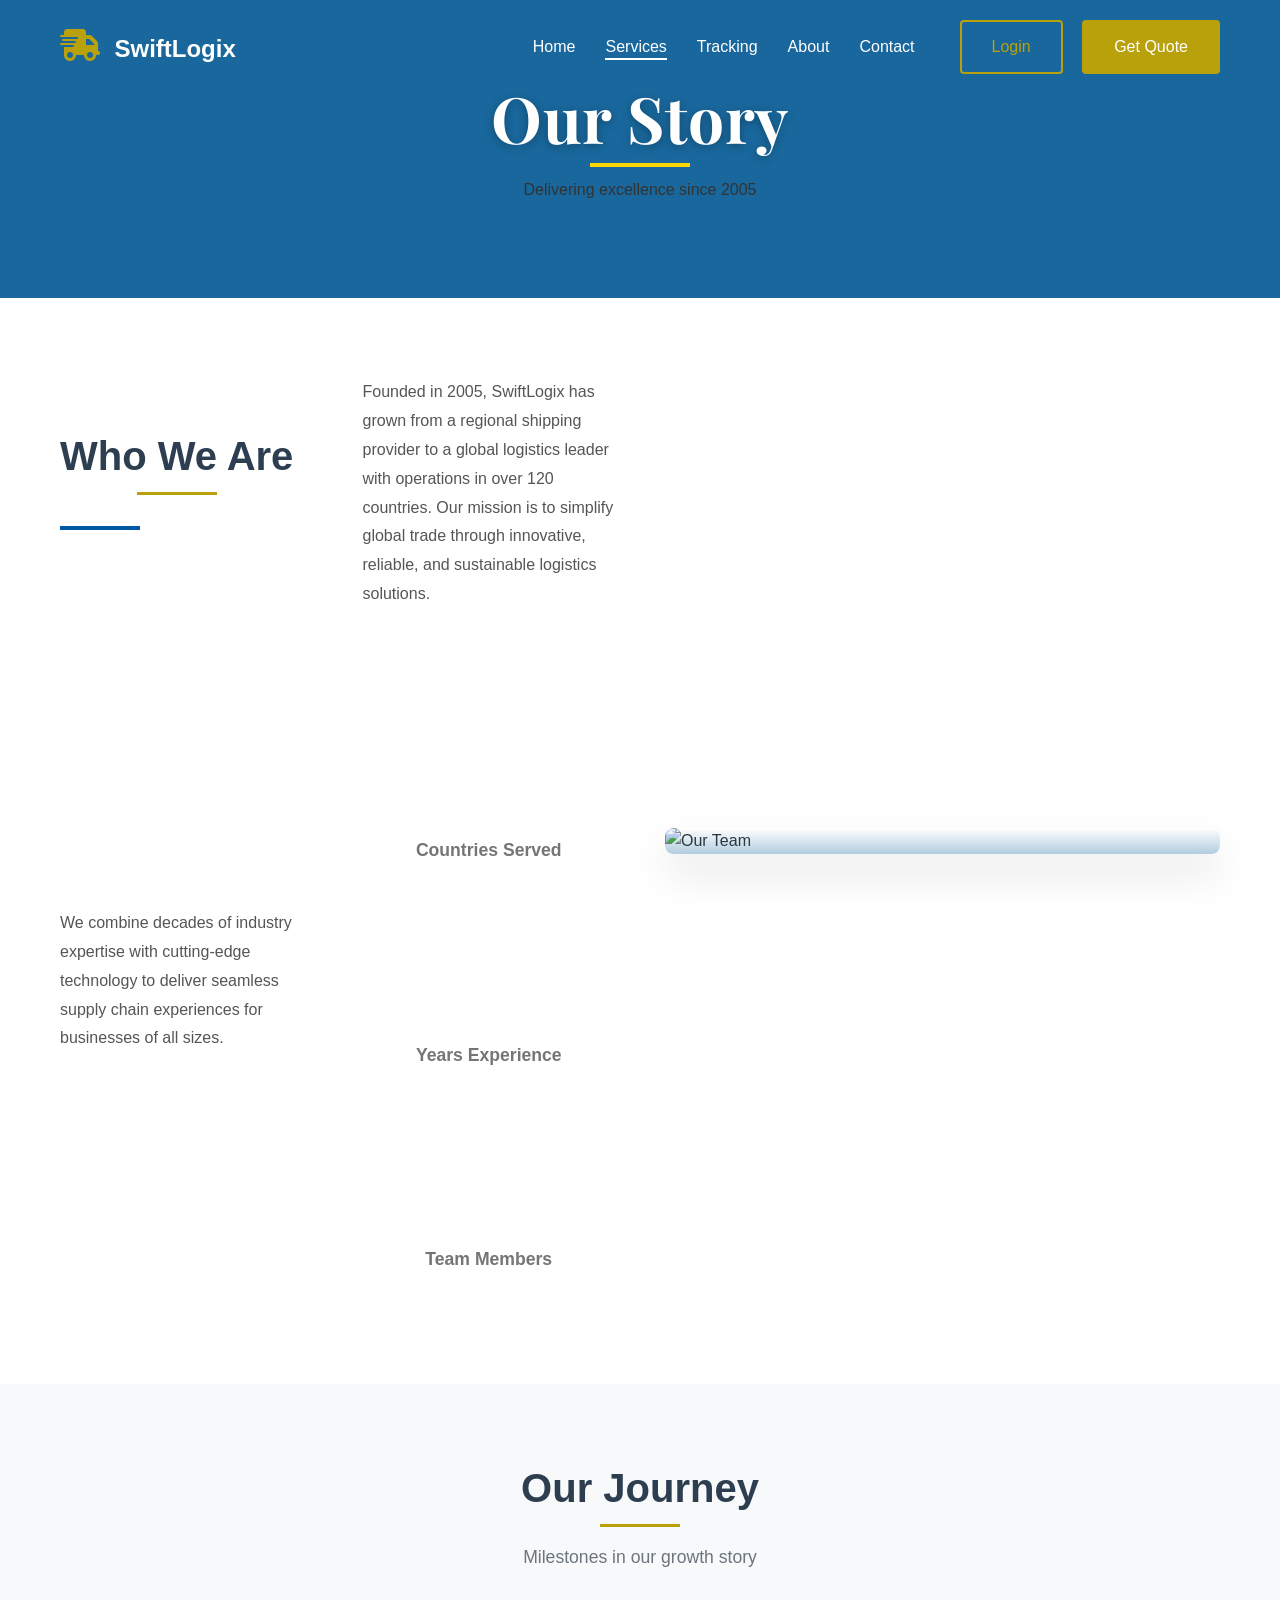
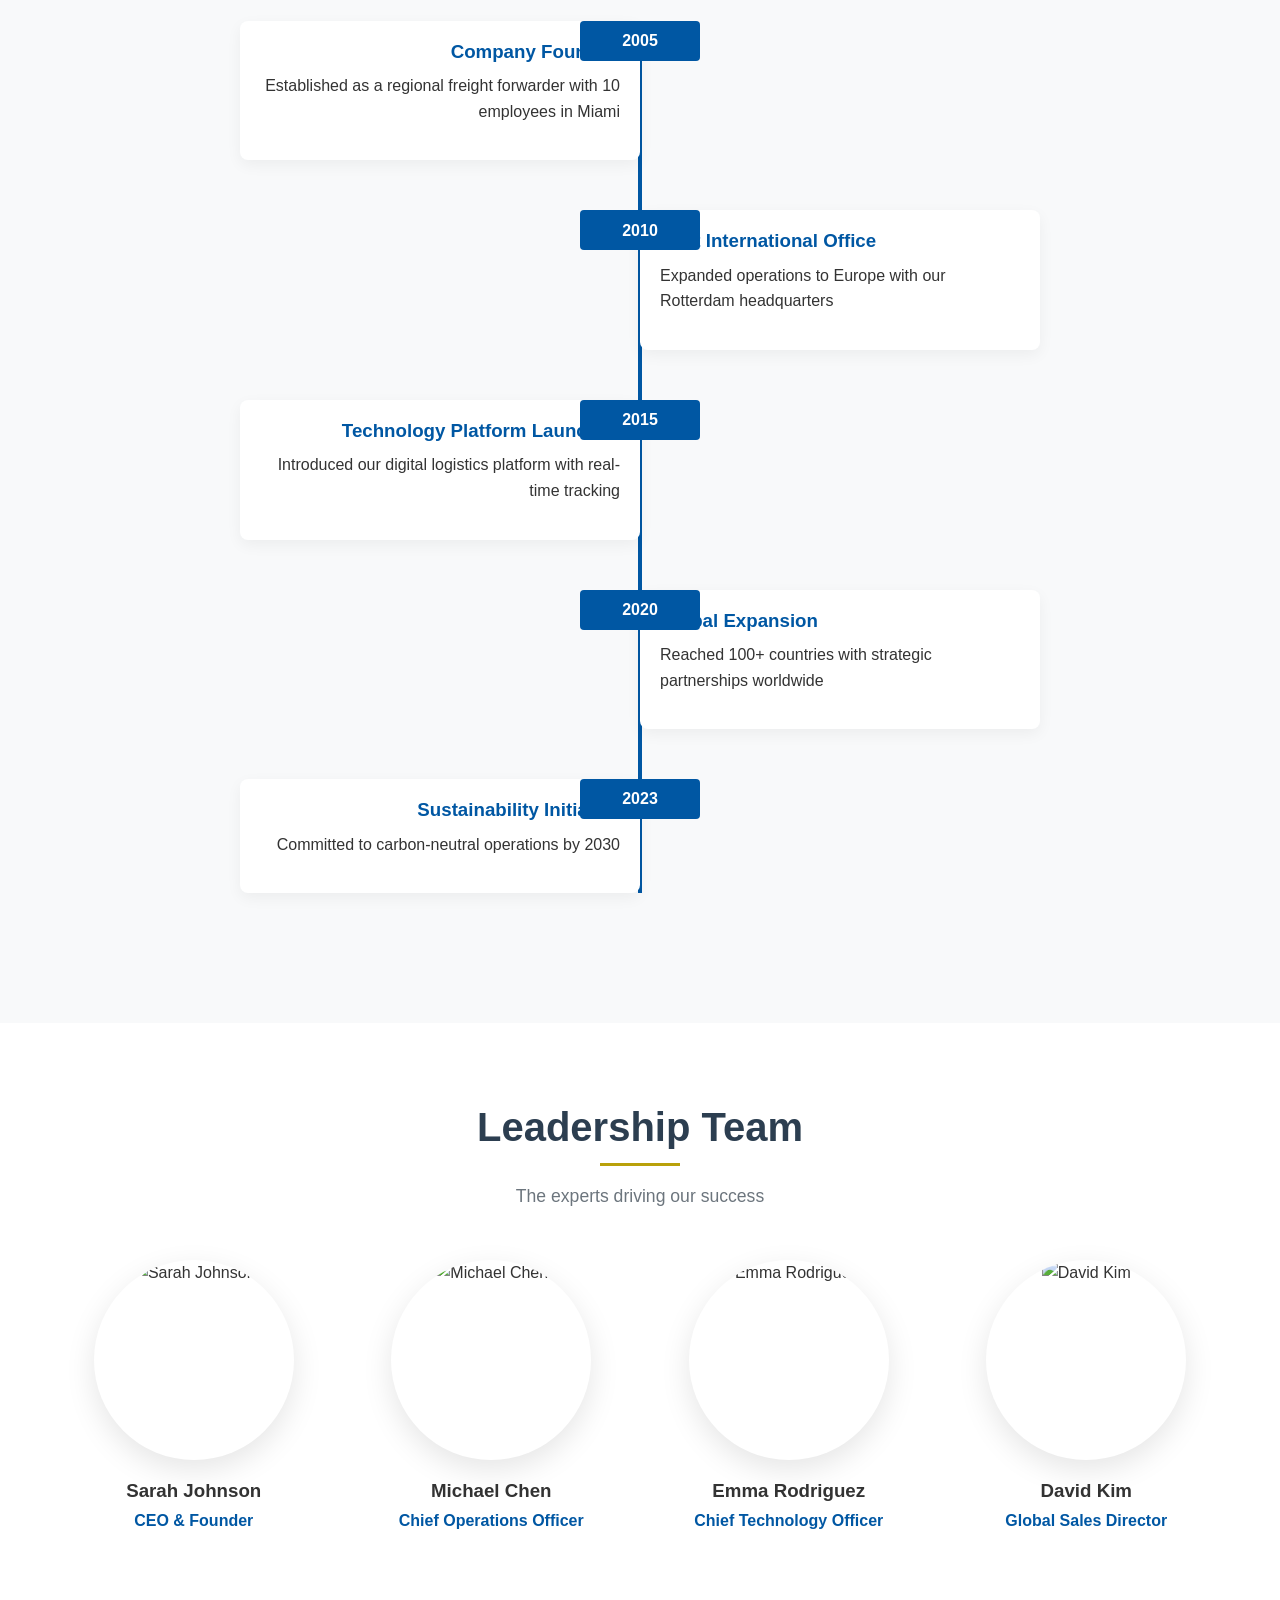
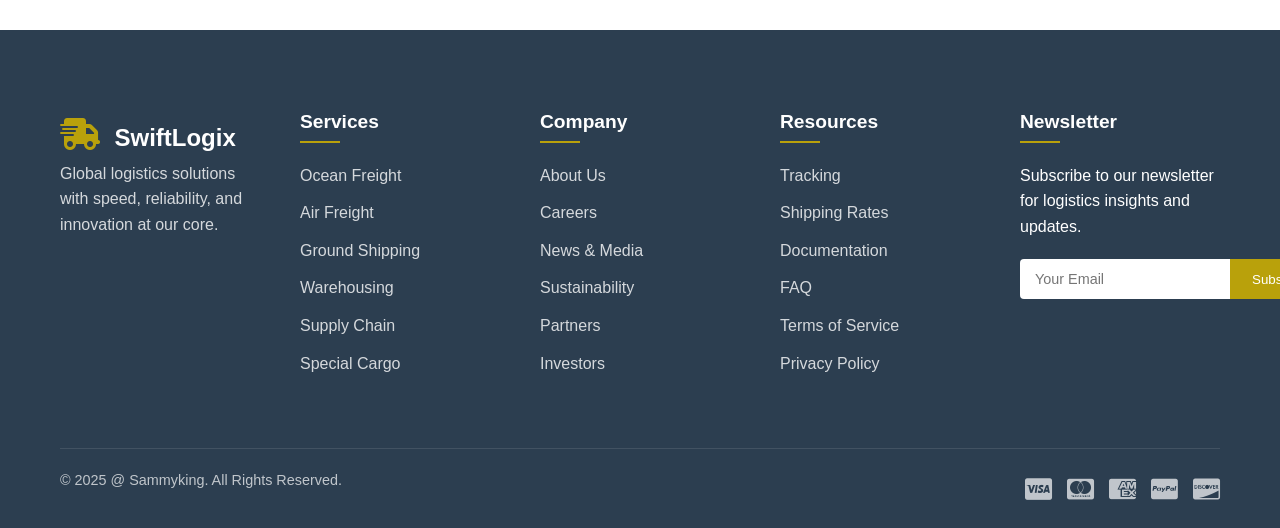
==== about.html @ 85fa5128 "first commit" ====
<!DOCTYPE html>
<html lang="en">
<head>
     <meta charset="UTF-8">
    <meta name="viewport" content="width=device-width, initial-scale=1.0">
    <title>Our Services | SwiftLogix</title>
    <link rel="preconnect" href="https://fonts.googleapis.com">
<link rel="preconnect" href="https://fonts.gstatic.com" crossorigin>
<link href="https://fonts.googleapis.com/css2?family=Montserrat:wght@800&family=Playfair+Display:wght@700&family=Open+Sans:wght@400;600&display=swap" rel="stylesheet">
    <link rel="stylesheet" href="https://cdnjs.cloudflare.com/ajax/libs/font-awesome/6.4.0/css/all.min.css">
    <link rel="stylesheet" href="about.css">
    <link rel="stylesheet" href="styles.css">
    <link href="https://fonts.googleapis.com/css2?family=Montserrat:wght@600;700;800&family=Open+Sans:wght@400;600&display=swap" rel="stylesheet">

    <!-- Same head as services page -->
    <title>About Us | Global Shipping</title>
</head>
<body>
    <!-- Same header as services page -->
     <header class="header">
        <div class="container">
            <div class="logo">
                <a href="index.html">
                    <span class="logo-icon"><i class="fas fa-shipping-fast"></i></span>
                    <span class="logo-text">SwiftLogix</span>
                </a>
            </div>
            <nav class="nav">
                <ul class="nav-list">
                    <li><a href="index.html">Home</a></li>
                    <li><a href="services.html" class="active">Services</a></li>
                    <li><a href="tracking.html">Tracking</a></li>
                    <li><a href="about.html">About</a></li>
                    <li><a href="contact.html">Contact</a></li>
                </ul>
                <div class="nav-buttons">
                    <a href="#" class="btn btn-outline">Login</a>
                    <a href="#" class="btn btn-primary">Get Quote</a>
                </div>
            </nav>
            <div class="mobile-menu-btn">
                <i class="fas fa-bars"></i>
            </div>
        </div>
    </header>


    <!-- About Hero -->
    <section class="page-hero about-hero">
        <div class="container">
            <div class="hero-content">
                <h1>Our Story</h1>
                <p>Delivering excellence since 2005</p>
            </div>
        </div>
    </section>

    <!-- About Content -->
    <section class="about-section">
        <div class="container">
            <div class="about-grid">
                <div class="about-content">
                    <div class="section-header">
                        <h2>Who We Are</h2>
                        <div class="divider"></div>
                    </div>
                    <p>Founded in 2005, SwiftLogix has grown from a regional shipping provider to a global logistics leader with operations in over 120 countries. Our mission is to simplify global trade through innovative, reliable, and sustainable logistics solutions.</p>
                    <p>We combine decades of industry expertise with cutting-edge technology to deliver seamless supply chain experiences for businesses of all sizes.</p>
                    
                    <div class="stats-grid">
                        <div class="stat-item">
                            <div class="stat-number" data-count="120">0</div>
                            <div class="stat-label">Countries Served</div>
                        </div>
                        <div class="stat-item">
                            <div class="stat-number" data-count="15">0</div>
                            <div class="stat-label">Years Experience</div>
                        </div>
                        <div class="stat-item">
                            <div class="stat-number" data-count="500">0</div>
                            <div class="stat-label">Team Members</div>
                        </div>
                    </div>
                </div>
                
                <div class="about-image">
                    <div class="image-container">
                        <img src="https://images.unsplash.com/photo-1521791136064-7986c2920216?ixlib=rb-4.0.3&ixid=M3wxMjA3fDB8MHxwaG90by1wYWdlfHx8fGVufDB8fHx8fA%3D%3D&auto=format&fit=crop&w=2069&q=80" alt="Our Team">
                        <div class="image-overlay"></div>
                    </div>
                </div>
            </div>
        </div>
    </section>

    <!-- Timeline Section -->
    <section class="timeline-section">
        <div class="container">
            <div class="section-header">
                <h2>Our Journey</h2>
                <p>Milestones in our growth story</p>
            </div>
            
            <div class="timeline">
                <div class="timeline-item">
                    <div class="timeline-date">2005</div>
                    <div class="timeline-content">
                        <h3>Company Founded</h3>
                        <p>Established as a regional freight forwarder with 10 employees in Miami</p>
                    </div>
                </div>
                
                <div class="timeline-item">
                    <div class="timeline-date">2010</div>
                    <div class="timeline-content">
                        <h3>First International Office</h3>
                        <p>Expanded operations to Europe with our Rotterdam headquarters</p>
                    </div>
                </div>
                
                <div class="timeline-item">
                    <div class="timeline-date">2015</div>
                    <div class="timeline-content">
                        <h3>Technology Platform Launched</h3>
                        <p>Introduced our digital logistics platform with real-time tracking</p>
                    </div>
                </div>
                
                <div class="timeline-item">
                    <div class="timeline-date">2020</div>
                    <div class="timeline-content">
                        <h3>Global Expansion</h3>
                        <p>Reached 100+ countries with strategic partnerships worldwide</p>
                    </div>
                </div>
                
                <div class="timeline-item">
                    <div class="timeline-date">2023</div>
                    <div class="timeline-content">
                        <h3>Sustainability Initiative</h3>
                        <p>Committed to carbon-neutral operations by 2030</p>
                    </div>
                </div>
            </div>
        </div>
    </section>

    <!-- Team Section -->
    <section class="team-section">
        <div class="container">
            <div class="section-header">
                <h2>Leadership Team</h2>
                <p>The experts driving our success</p>
            </div>
            
            <div class="team-grid">
                <div class="team-member">
                    <div class="member-image">
                        <img src="https://randomuser.me/api/portraits/women/65.jpg" alt="Sarah Johnson">
                        <div class="social-links">
                            <a href="#"><i class="fab fa-linkedin"></i></a>
                            <a href="#"><i class="fab fa-twitter"></i></a>
                        </div>
                    </div>
                    <h3>Sarah Johnson</h3>
                    <p class="position">CEO & Founder</p>
                </div>
                
                <div class="team-member">
                    <div class="member-image">
                        <img src="https://randomuser.me/api/portraits/men/42.jpg" alt="Michael Chen">
                        <div class="social-links">
                            <a href="#"><i class="fab fa-linkedin"></i></a>
                            <a href="#"><i class="fab fa-twitter"></i></a>
                        </div>
                    </div>
                    <h3>Michael Chen</h3>
                    <p class="position">Chief Operations Officer</p>
                </div>
                
                <div class="team-member">
                    <div class="member-image">
                        <img src="https://randomuser.me/api/portraits/women/33.jpg" alt="Emma Rodriguez">
                        <div class="social-links">
                            <a href="#"><i class="fab fa-linkedin"></i></a>
                            <a href="#"><i class="fab fa-twitter"></i></a>
                        </div>
                    </div>
                    <h3>Emma Rodriguez</h3>
                    <p class="position">Chief Technology Officer</p>
                </div>
                
                <div class="team-member">
                    <div class="member-image">
                        <img src="https://randomuser.me/api/portraits/men/75.jpg" alt="David Kim">
                        <div class="social-links">
                            <a href="#"><i class="fab fa-linkedin"></i></a>
                            <a href="#"><i class="fab fa-twitter"></i></a>
                        </div>
                    </div>
                    <h3>David Kim</h3>
                    <p class="position">Global Sales Director</p>
                </div>
            </div>
        </div>
    </section>

    <!-- Same footer as services page -->
    <footer class="footer">
        <div class="container">
            <div class="footer-content">
                <div class="footer-col">
                    <div class="footer-logo">
                        <a href="index.html">
                            <span class="logo-icon"><i class="fas fa-shipping-fast"></i></span>
                            <span class="logo-text">SwiftLogix</span>
                        </a>
                    </div>
                    <p class="footer-about">Global logistics solutions with speed, reliability, and innovation at our core.</p>
                    <!--<div class="footer-social">
                        <a href="#"><i class="fab fa-facebook-f"></i></a>
                        <a href="#"><i class="fab fa-twitter"></i></a>
                        <a href="#"><i class="fab fa-linkedin-in"></i></a>
                        <a href="#"><i class="fab fa-instagram"></i></a>
                        <a href="#"><i class="fab fa-youtube"></i></a>
                    </div>-->
                </div>
                <div class="footer-col">
                    <h4>Services</h4>
                    <ul class="footer-links">
                        <li><a href="#">Ocean Freight</a></li>
                        <li><a href="#">Air Freight</a></li>
                        <li><a href="#">Ground Shipping</a></li>
                        <li><a href="#">Warehousing</a></li>
                        <li><a href="#">Supply Chain</a></li>
                        <li><a href="#">Special Cargo</a></li>
                    </ul>
                </div>
                <div class="footer-col">
                    <h4>Company</h4>
                    <ul class="footer-links">
                        <li><a href="#">About Us</a></li>
                        <li><a href="#">Careers</a></li>
                        <li><a href="#">News & Media</a></li>
                        <li><a href="#">Sustainability</a></li>
                        <li><a href="#">Partners</a></li>
                        <li><a href="#">Investors</a></li>
                    </ul>
                </div>
                <div class="footer-col">
                    <h4>Resources</h4>
                    <ul class="footer-links">
                        <li><a href="#">Tracking</a></li>
                        <li><a href="#">Shipping Rates</a></li>
                        <li><a href="#">Documentation</a></li>
                        <li><a href="#">FAQ</a></li>
                        <li><a href="#">Terms of Service</a></li>
                        <li><a href="#">Privacy Policy</a></li>
                    </ul>
                </div>
                <div class="footer-col">
                    <h4>Newsletter</h4>
                    <p>Subscribe to our newsletter for logistics insights and updates.</p>
                    <form class="newsletter-form">
                        <input type="email" placeholder="Your Email" required>
                        <button type="submit" class="btn btn-primary">Subscribe</button>
                    </form>
                </div>
            </div>
            <div class="footer-bottom">
                <p>&copy; 2025 @ Sammyking. All Rights Reserved.</p>
                <div class="footer-payments">
                    <i class="fab fa-cc-visa"></i>
                    <i class="fab fa-cc-mastercard"></i>
                    <i class="fab fa-cc-amex"></i>
                    <i class="fab fa-cc-paypal"></i>
                    <i class="fab fa-cc-discover"></i>
                </div>
            </div>
        </div>
    </footer>

    <script src="script.js"></script>
</body>
</html>
---- about.css ----
/* About Page Styles */
.about-hero {
    background: linear-gradient(rgba(0, 87, 146, 0.9), rgba(0, 87, 146, 0.9)), 
                url('https://images.unsplash.com/photo-1521791136064-7986c2920216?ixlib=rb-4.0.3&ixid=M3wxMjA3fDB8MHxwaG90by1wYWdlfHx8fGVufDB8fHx8fA%3D%3D&auto=format&fit=crop&w=2069&q=80');
    background-size: cover;
    background-position: center;
}

.about-section {
    padding: 80px 0;
}

.about-grid {
    display: grid;
    grid-template-columns: 1fr 1fr;
    gap: 50px;
    align-items: center;
}

.about-content .section-header {
    text-align: left;
    margin-bottom: 30px;
}

.divider {
    width: 80px;
    height: 4px;
    background: #0057a3;
    margin: 15px 0;
}

.about-content p {
    margin-bottom: 20px;
    line-height: 1.8;
    color: #555;
}

.stats-grid {
    display: grid;
    grid-template-columns: repeat(3, 1fr);
    gap: 20px;
    margin-top: 40px;
}

.stat-item {
    text-align: center;
    padding: 20px;
    background: #f8f9fa;
    border-radius: 8px;
}

.stat-number {
    font-size: 2.5rem;
    font-weight: 700;
    color: #0057a3;
    margin-bottom: 5px;
}

.stat-label {
    font-size: 0.9rem;
    color: #666;
    font-weight: 600;
}

.about-image {
    position: relative;
}

.image-container {
    border-radius: 8px;
    overflow: hidden;
    box-shadow: 0 20px 40px rgba(0, 0, 0, 0.1);
    position: relative;
}

.image-container img {
    width: 100%;
    height: auto;
    display: block;
    transition: transform 0.5s ease;
}

.image-overlay {
    position: absolute;
    top: 0;
    left: 0;
    width: 100%;
    height: 100%;
    background: linear-gradient(to top, rgba(0, 87, 146, 0.3), transparent);
}

.timeline-section {
    background: #f8f9fa;
    padding: 80px 0;
}

.timeline {
    position: relative;
    max-width: 800px;
    margin: 50px auto 0;
}

.timeline::before {
    content: '';
    position: absolute;
    top: 0;
    left: 50%;
    transform: translateX(-50%);
    width: 4px;
    height: 100%;
    background: #0057a3;
}

.timeline-item {
    position: relative;
    margin-bottom: 50px;
    width: 100%;
}

.timeline-item:nth-child(odd) {
    padding-right: 50%;
    text-align: right;
}

.timeline-item:nth-child(even) {
    padding-left: 50%;
    text-align: left;
}

.timeline-date {
    position: absolute;
    top: 0;
    width: 120px;
    height: 40px;
    background: #0057a3;
    color: white;
    display: flex;
    align-items: center;
    justify-content: center;
    font-weight: 600;
    border-radius: 4px;
}

.timeline-item:nth-child(odd) .timeline-date {
    right: calc(50% - 60px);
}

.timeline-item:nth-child(even) .timeline-date {
    left: calc(50% - 60px);
}

.timeline-content {
    padding: 20px;
    background: white;
    border-radius: 8px;
    box-shadow: 0 5px 15px rgba(0, 0, 0, 0.05);
}

.timeline-content h3 {
    color: #0057a3;
    margin-bottom: 10px;
}

.team-section {
    padding: 80px 0;
}

.team-grid {
    display: grid;
    grid-template-columns: repeat(auto-fit, minmax(250px, 1fr));
    gap: 30px;
    margin-top: 50px;
}

.team-member {
    text-align: center;
}

.member-image {
    position: relative;
    width: 200px;
    height: 200px;
    margin: 0 auto 20px;
    border-radius: 50%;
    overflow: hidden;
    box-shadow: 0 10px 30px rgba(0, 0, 0, 0.1);
}

.member-image img {
    width: 100%;
    height: 100%;
    object-fit: cover;
    transition: transform 0.5s ease;
}

.member-image:hover img {
    transform: scale(1.1);
}

.social-links {
    position: absolute;
    bottom: 0;
    left: 0;
    width: 100%;
    background: rgba(0, 87, 146, 0.8);
    padding: 10px 0;
    display: flex;
    justify-content: center;
    gap: 15px;
    opacity: 0;
    transition: opacity 0.3s ease;
}

.member-image:hover .social-links {
    opacity: 1;
}

.social-links a {
    color: white;
    font-size: 1.2rem;
}

.team-member h3 {
    margin-bottom: 5px;
    color: #333;
}

.position {
    color: #0057a3;
    font-weight: 600;
}

/* Responsive */
@media (max-width: 992px) {
    .about-grid {
        grid-template-columns: 1fr;
    }
    
    .timeline::before {
        left: 30px;
    }
    
    .timeline-item:nth-child(odd),
    .timeline-item:nth-child(even) {
        padding-left: 80px;
        padding-right: 20px;
        text-align: left;
    }
    
    .timeline-item:nth-child(odd) .timeline-date,
    .timeline-item:nth-child(even) .timeline-date {
        left: 0;
        right: auto;
    }
}
---- styles.css ----
/* Base Styles */
:root {
    --primary-color: #b9a10b;
    --primary-dark: #003d82;
    --secondary-color: #ff6b00;
    --dark-color: #2c3e50;
    --light-color: #f8f9fa;
    --gray-color: #6c757d;
    --light-gray: #e9ecef;
    --success-color: #28a745;
    --danger-color: #dc3545;
    --warning-color: #fd7e14;
    --info-color: #17a2b8;
    --white: #ffffff;
    --black: #000000;
    --box-shadow: 0 5px 15px rgba(0, 0, 0, 0.1);
    --transition: all 0.3s ease;
}

* {
    margin: 0;
    padding: 0;
    box-sizing: border-box;
}

html {
    scroll-behavior: smooth;
}

body {
    font-family: 'Poppins', sans-serif;
    line-height: 1.6;
    color: #333;
    background-color: var(--white);
    overflow-x: hidden;
}

h1, h2, h3, h4, h5, h6 {
    font-family: 'Roboto', sans-serif;
    font-weight: 700;
    line-height: 1.2;
    margin-bottom: 1rem;
}

p {
    margin-bottom: 1rem;
}

a {
    text-decoration: none;
    color: inherit;
    transition: var(--transition);
}

ul {
    list-style: none;
}

img {
    max-width: 100%;
    height: auto;
}

.container {
    width: 100%;
    max-width: 1200px;
    margin: 0 auto;
    padding: 0 20px;
}

section {
    padding: 80px 0;
}

.section-header {
    text-align: center;
    margin-bottom: 50px;
}

.section-header h2 {
    font-size: 2.5rem;
    color: var(--dark-color);
    position: relative;
    display: inline-block;
    padding-bottom: 15px;
}

.section-header h2::after {
    content: '';
    position: absolute;
    bottom: 0;
    left: 50%;
    transform: translateX(-50%);
    width: 80px;
    height: 3px;
    background-color: var(--primary-color);
}

.section-header p {
    color: var(--gray-color);
    font-size: 1.1rem;
    max-width: 700px;
    margin: 0 auto;
}

.btn {
    display: inline-block;
    padding: 12px 30px;
    border-radius: 4px;
    font-weight: 500;
    text-align: center;
    cursor: pointer;
    transition: var(--transition);
    border: 2px solid transparent;
}

.btn-primary {
    background-color: var(--primary-color);
    color: var(--white);
}

.btn-primary:hover {
    background-color: var(--primary-dark);
    transform: translateY(-3px);
    box-shadow: var(--box-shadow);
}

.btn-outline {
    background-color: transparent;
    border-color: var(--primary-color);
    color: var(--primary-color);
}

.btn-outline:hover {
    background-color: var(--primary-color);
    color: var(--white);
    transform: translateY(-3px);
    box-shadow: var(--box-shadow);
}

.btn-light {
    background-color: var(--white);
    color: var(--primary-color);
}

.btn-light:hover {
    background-color: var(--light-gray);
    transform: translateY(-3px);
    box-shadow: var(--box-shadow);
}

.btn-outline-light {
    background-color: transparent;
    border-color: var(--white);
    color: var(--white);
}

.btn-outline-light:hover {
    background-color: var(--white);
    color: var(--primary-color);
    transform: translateY(-3px);
    box-shadow: var(--box-shadow);
}






/* Header Styles */
.header {
    position: fixed;
    top: 0;
    left: 0;
    width: 100%;
    z-index: 1000;
    padding: 20px 0;
    transition: var(--transition);
}

.header.scrolled {
    background-color: #2c3e50;
    padding: 15px 0;
    box-shadow: 0 5px 20px rgba(0, 0, 0, 0.1);
}

.header .container {
    display: flex;
    justify-content: space-between;
    align-items: center;
}

.logo {
    display: flex;
    align-items: center;
}

.logo-icon {
    font-size: 2rem;
    color: var(--primary-color);
    margin-right: 10px;
}

.logo-text {
    font-size: 1.5rem;
    font-weight: 700;
    color: var(--white);
}

.nav {
    display: flex;
    align-items: center;
}

.nav-list {
    display: flex;
    margin-right: 30px;
}

.nav-list li {
    margin-left: 30px;
}

.nav-list a {
    color: var(--white);
    font-weight: 500;
    position: relative;
    padding: 5px 0;
}

.nav-list a::after {
    content: '';
    position: absolute;
    bottom: 0;
    left: 0;
    width: 0;
    height: 2px;
    background-color: var(--white);
    transition: var(--transition);
}

.nav-list a:hover::after,
.nav-list a.active::after {
    width: 100%;
}

.nav-buttons .btn {
    margin-left: 15px;
}

.mobile-menu-btn {
    display: none;
    font-size: 1.5rem;
    color: var(--white);
    cursor: pointer;
}







/* Hero Section with Video */
.hero {
    position: relative;
    height: 400px;
    min-height: 600px;
    overflow: hidden;
    color: white;
    display: flex;
    align-items: center;
}

.video-container {
    position: absolute;
    top: 0;
    left: 0;
    width: 100%;
    height: 100%;
    z-index: 1;
}

.video-container video {
    width: 100%;
    height: 100%;
    object-fit: cover;
}

.video-overlay {
    position: absolute;
    top: 0;
    left: 0;
    width: 100%;
    height: 100%;
    background: linear-gradient(135deg, rgba(1, 1, 1, 0.895) 0%, rgba(1, 13, 39, 0.731) 100%);
    z-index: 2;
}

.hero-content {
    position: relative;
    z-index: 3;
    max-width: 700px;
    text-align: center;
    margin: 0 auto;
    padding: 0 20px;
    animation: fadeInUp 1s ease;
}

.hero-content h1 {
    font-family: 'Playfair Display', serif;
    font-size: 4rem;
    font-weight: 700;
    line-height: 1.2;
    margin-bottom: 20px;
    text-shadow: 0 2px 10px rgba(0, 0, 0, 0.3);
    letter-spacing: 0.5px;
    color: #fff;
    position: relative;
    display: inline-block;
}

.hero-content h1::after {
    content: '';
    position: absolute;
    bottom: -10px;
    left: 50%;
    transform: translateX(-50%);
    width: 100px;
    height: 4px;
    background: #FFD700; /* Gold accent line */
    transition: width 0.3s ease;
}

.hero-content .subtitle {
    font-family: 'Montserrat', sans-serif;
    font-size: 1.4rem;
    font-weight: 400;
    letter-spacing: 1px;
    margin-bottom: 30px;
    opacity: 0.9;
    text-transform: uppercase;
    color: rgba(255, 255, 255, 0.9);
}

.hero-buttons {
    display: flex;
    gap: 20px;
    justify-content: center;
    animation: fadeInUp 1s ease 0.6s forwards;
    opacity: 0;
}

.scroll-down {
    position: absolute;
    bottom: 30px;
    left: 50%;
    transform: translateX(-50%);
    z-index: 4;
    color: white;
    font-size: 1.5rem;
    animation: bounce 2s infinite;
    cursor: pointer;
}

/* Animations */
@keyframes fadeInUp {
    from {
        opacity: 0;
        transform: translateY(20px);
    }
    to {
        opacity: 1;
        transform: translateY(0);
    }
}

@keyframes bounce {
    0%, 20%, 50%, 80%, 100% {
        transform: translateY(0) translateX(-50%);
    }
    40% {
        transform: translateY(-10px) translateX(-50%);
    }
    60% {
        transform: translateY(-5px) translateX(-50%);
    }
}

/* Responsive Adjustments */
@media (max-width: 992px) {
    .hero-content h1 {
        font-size: 2.8rem;
    }
    
    .hero-content .subtitle {
        font-size: 1.2rem;
    }
    
    .hero-buttons {
        flex-direction: column;
        align-items: center;
    }
}

@media (max-width: 768px) {
    .hero {
        min-height: 500px;
    }
    
    .hero-content h1 {
        font-size: 2.2rem;
    }
    
    .video-container {
        height: 100vh;
    }
    
    /* Fallback image for mobile if video doesn't load */
    .video-container::before {
        content: '';
        position: absolute;
        top: 0;
        left: 0;
        width: 100%;
        height: 100%;
        background: url('https://images.unsplash.com/photo-1483728642387-6c3bdd6c93e5?ixlib=rb-4.0.3&ixid=M3wxMjA3fDB8MHxwaG90by1wYWdlfHx8fGVufDB8fHx8fA%3D%3D&auto=format&fit=crop&w=2070&q=80') no-repeat center center/cover;
        z-index: 3;
    }
}

@media (max-width: 576px) {
    .hero-content h1 {
        font-size: 1.8rem;
    }
    
    .hero-content .subtitle {
        font-size: 1rem;
    }
    
    .btn {
        padding: 10px 20px;
        font-size: 0.8rem;
    }
    
    /* Disable video on very small devices */
    .video-container video {
        display: none;
    }
}



/* Hide mobile video by default */
.mobile-video {
    display: none;
}

@media (max-width: 768px) {
    .desktop-video {
        display: none;
    }
    .mobile-video {
        display: block;
    }
    
    /* Fallback if video fails */
    .video-container::before {
        content: '';
        position: absolute;
        top: 0;
        left: 0;
        width: 100%;
        height: 100%;
        background: url('fallback-image.jpg') center/cover;
        z-index: 1;
    }
}














/* Hero Section 
.hero {
    position: relative;
    height: 100vh;
    min-height: 700px;
    overflow: hidden;
    margin-top: -80px;
    color: #fff;
}

.hero-slideshow {
    position: relative;
    width: 100%;
    height: 100%;
}

.hero-slide {
    position: absolute;
    top: 0;
    left: 0;
    width: 100%;
    height: 100%;
    background-size: cover;
    background-position: center;
    background-repeat: no-repeat;
    opacity: 0;
    transition: opacity 1.2s cubic-bezier(0.4, 0, 0.2, 1);
    z-index: 1;
}

.hero-slide.active {
    opacity: 1;
    z-index: 2;
}

.slide-overlay {
    position: absolute;
    top: 0;
    left: 0;
    width: 100%;
    height: 100%;
    background: linear-gradient(135deg, rgba(21, 22, 23, 0.85) 0%, rgba(1, 14, 27, 0.6) 100%);
    z-index: 1;
}

.hero-content {
    position: relative;
    z-index: 3;
    height: 100%;
    display: flex;
    flex-direction: column;
    justify-content: center;
    max-width: 800px;
    padding: 120px 0;
    animation: fadeInUp 1s ease;
}

.hero-subtitle {
    display: inline-block;
    font-size: 1.1rem;
    font-weight: 500;
    color: rgba(255, 255, 255, 0.9);
    margin-bottom: 15px;
    padding: 8px 15px;
    background-color: rgba(255, 255, 255, 0.15);
    border-radius: 30px;
    backdrop-filter: blur(5px);
    animation: fadeIn 0.8s ease 0.3s forwards;
    opacity: 0;
}

.hero-content h1 {
    font-size: 3.5rem;
    font-weight: 700;
    line-height: 1.2;
    margin-bottom: 20px;
    text-shadow: 0 2px 10px rgba(0, 0, 0, 0.2);
    animation: fadeInUp 0.8s ease 0.5s forwards;
    opacity: 0;
}

.hero-content h1 .highlight {
    color: #ffcc00;
    position: relative;
}

.hero-content h1 .highlight::after {
    content: '';
    position: absolute;
    bottom: 5px;
    left: 0;
    width: 100%;
    height: 8px;
    background-color: rgba(255, 204, 0, 0.3);
    z-index: -1;
}

.hero-text {
    font-size: 1.2rem;
    line-height: 1.6;
    margin-bottom: 30px;
    max-width: 600px;
    opacity: 0.9;
    animation: fadeInUp 0.8s ease 0.7s forwards;
    opacity: 0;
}

.hero-buttons {
    display: flex;
    gap: 15px;
    margin-bottom: 40px;
    animation: fadeIn 0.8s ease 0.9s forwards;
    opacity: 0;
}

.hero-buttons .btn {
    display: inline-flex;
    align-items: center;
    gap: 8px;
    padding: 15px 30px;
    border-radius: 50px;
    font-weight: 500;
    transition: all 0.3s ease;
}

.hero-buttons .btn i {
    font-size: 0.9rem;
    transition: transform 0.3s ease;
}

.hero-buttons .btn:hover i {
    transform: translateX(3px);
}

.hero-features {
    display: flex;
    flex-wrap: wrap;
    gap: 15px;
    animation: fadeIn 0.8s ease 1.1s forwards;
    opacity: 0;
}

.feature-item {
    display: flex;
    align-items: center;
    gap: 8px;
    font-size: 0.95rem;
    padding: 8px 15px;
    background-color: rgba(255, 255, 255, 0.1);
    border-radius: 30px;
    backdrop-filter: blur(5px);
}

.feature-item i {
    color: #ffcc00;
    font-size: 0.9rem;
}

.hero-slide-controls {
    position: absolute;
    bottom: 60px;
    left: 0;
    width: 100%;
    z-index: 10;
    display: flex;
    justify-content: center;
    align-items: center;
    gap: 20px;
}

.slide-prev, .slide-next {
    background-color: rgba(255, 255, 255, 0.15);
    color: #fff;
    border: none;
    width: 50px;
    height: 50px;
    border-radius: 50%;
    display: flex;
    justify-content: center;
    align-items: center;
    cursor: pointer;
    transition: all 0.3s ease;
    backdrop-filter: blur(5px);
}

.slide-prev:hover, .slide-next:hover {
    background-color: var(--primary-color);
    transform: scale(1.1);
}

.slide-dots {
    display: flex;
    gap: 10px;
}

.slide-dot {
    width: 12px;
    height: 12px;
    border-radius: 50%;
    background-color: rgba(255, 255, 255, 0.3);
    cursor: pointer;
    transition: all 0.3s ease;
}

.slide-dot.active {
    background-color: #fff;
    transform: scale(1.3);
}

.scroll-down {
    position: absolute;
    bottom: 20px;
    left: 50%;
    transform: translateX(-50%);
    z-index: 10;
    display: flex;
    flex-direction: column;
    align-items: center;
    color: rgba(255, 255, 255, 0.8);
    font-size: 0.9rem;
    cursor: pointer;
    animation: bounce 2s infinite;
}

.scroll-down i {
    margin-top: 5px;
    font-size: 1.2rem;
}

@keyframes bounce {
    0%, 20%, 50%, 80%, 100% {
        transform: translateY(0) translateX(-50%);
    }
    40% {
        transform: translateY(-10px) translateX(-50%);
    }
    60% {
        transform: translateY(-5px) translateX(-50%);
    }
}

/* Responsive Adjustments 
@media (max-width: 992px) {
    .hero-content h1 {
        font-size: 2.8rem;
    }
    
    .hero-text {
        font-size: 1.1rem;
    }
    
    .hero-buttons {
        flex-direction: column;
    }
    
    .hero-buttons .btn {
        justify-content: center;
    }
}

@media (max-width: 768px) {
    .hero {
        min-height: 600px;
    }
    
    .hero-content {
        padding: 100px 0;
    }
    
    .hero-content h1 {
        font-size: 2.2rem;
    }
    
    .hero-subtitle {
        font-size: 1rem;
    }
    
    .hero-features {
        flex-direction: column;
    }
}

@media (max-width: 576px) {
    .hero-content h1 {
        font-size: 1.8rem;
    }
    
    .hero-text {
        font-size: 1rem;
    }
    
    .hero-slide-controls {
        bottom: 30px;
    }
}*/














/* Font Import */
@import url('https://fonts.googleapis.com/css2?family=Roboto:wght@400;700&display=swap');
@import url('https://cdnjs.cloudflare.com/ajax/libs/font-awesome/6.0.0-beta3/css/all.min.css');

/* ===== GENERAL ===== */
.about-sec-unique {
  display: flex;
  align-items: stretch;
  justify-content: space-between;
  font-family: 'Roboto', sans-serif;
  background-color: #f4f1ea;
  padding: 50px 10%;
  gap: 10px;
  overflow: hidden;
}

.about-sec-content {
  flex: 1;
  animation: fadeInLeft 1s ease;
}

.about-sec-card {
  background: #fff9df;
  border-radius: 2px;
  padding: 40px;
  box-shadow: 0 8px 24px rgba(0, 0, 0, 0.08);
  transition: transform 0.3s ease;
  height: 100%;
}

.about-sec-card:hover {
  transform: translateY(-5px);
}

.about-sec-card h2 {
  font-size: 28px;
  color: #2e2e2e;
  margin-bottom: 20px;
}

.about-sec-card h2 i {
  margin-right: 10px;
  color: #ffb703;
}

.about-sec-card p {
  font-size: 16px;
  color: #555;
  margin-bottom: 20px;
  line-height: 1.6;
}

.about-sec-btn {
  display: inline-block;
  background-color: #ffb703;
  color: #fff;
  text-decoration: none;
  padding: 12px 24px;
  border-radius: 30px;
  font-weight: bold;
  transition: background-color 0.3s ease, transform 0.3s ease;
}

.about-sec-btn i {
  margin-left: 10px;
}

.about-sec-btn:hover {
  background-color: #fb8500;
  transform: translateX(5px);
}

/* ===== RIGHT: SUBCARDS ONLY ===== */
.about-sec-subcards {
  flex: 1;
  display: flex;
  flex-direction: column;
  gap: 10px;
  animation: fadeInRight 1s ease;
}

.about-subcard {
  position: relative;
  border-radius: 2px;
  flex: 1; /* Make both subcards fill evenly */
  overflow: hidden;
  background-size: cover;
  background-position: center;
  cursor: pointer;
  transition: transform 0.4s ease, box-shadow 0.4s ease;
  display: flex;
  align-items: flex-end; /* Content at bottom */
}

.about-subcard .overlay {
  position: absolute;
  top: 0;
  left: 0;
  width: 100%;
  height: 100%;
  background: rgba(0,0,0,0.5);
  transition: background 0.4s ease;
}

.about-subcard .subcard-content {
  position: relative;
  z-index: 2;
  color: #fff;
  padding: 20px;
}

.about-subcard h3 {
  font-size: 20px;
  margin-bottom: 5px;
}

.about-subcard p {
  font-size: 14px;
  line-height: 1.4;
}

.about-subcard:hover {
  transform: translateY(-5px) scale(1.02);
}

.about-subcard:hover .overlay {
  background: rgba(0,0,0,0.3);
}

/* Specific backgrounds */
.about-subcard.plane {
  background-image: url('images/about3.jpg');
}

.about-subcard.truck {
  background-image: url('images/about4.jpg');
}

/* Animations */
@keyframes fadeInLeft {
  from { opacity: 0; transform: translateX(-50px); }
  to { opacity: 1; transform: translateX(0); }
}

@keyframes fadeInRight {
  from { opacity: 0; transform: translateX(50px); }
  to { opacity: 1; transform: translateX(0); }
}

/* ===== RESPONSIVE ===== */
@media (max-width: 768px) {
  .about-sec-unique {
    flex-direction: column;
  }

  .about-sec-subcards {
    order: -1;
  }

  .about-subcard {
    height: 200px; /* Fixed height for mobile */
  }
}






















/* Tracking Section */
.tracking-section {
    background-color: var(--light-color);
    padding: 60px 0;
    
}

.tracking-form {
    max-width: 800px;
    margin: 0 auto 40px;
}

.tracking-form .form-group {
    display: flex;
    background-color: var(--white);
    border-radius: 4px;
    overflow: hidden;
    box-shadow: 0 5px 15px rgba(0, 0, 0, 0.1);
}

.tracking-form input {
    flex: 1;
    padding: 15px 20px;
    border: none;
    font-size: 1rem;
    outline: none;
}

.tracking-form button {
    border-radius: 0;
    border: none;
    padding: 15px 30px;
}

.tracking-results {
    background-color: var(--white);
    border-radius: 4px;
    padding: 30px;
    box-shadow: 0 5px 15px rgba(0, 0, 0, 0.1);
    max-width: 800px;
    margin: 0 auto;
}

.tracking-placeholder {
    text-align: center;
    color: var(--gray-color);
}

.tracking-placeholder i {
    font-size: 3rem;
    margin-bottom: 20px;
    color: var(--primary-color);
}

.tracking-details {
    display: none;
}

.tracking-status {
    display: flex;
    justify-content: space-between;
    align-items: center;
    margin-bottom: 30px;
    padding-bottom: 20px;
    border-bottom: 1px solid var(--light-gray);
}

.tracking-id {
    font-weight: 500;
    color: var(--dark-color);
}

.status-badge {
    padding: 8px 15px;
    border-radius: 20px;
    font-weight: 500;
    font-size: 0.9rem;
}

.status-badge.pending {
    background-color: #fff3cd;
    color: #856404;
}

.status-badge.in-transit {
    background-color: #cce5ff;
    color: #004085;
}

.status-badge.delivered {
    background-color: #d4edda;
    color: #155724;
}

.tracking-progress {
    position: relative;
    padding: 30px 0;
    margin-bottom: 30px;
}

.progress-steps {
    display: flex;
    justify-content: space-between;
    position: relative;
}

.progress-steps::before {
    content: '';
    position: absolute;
    top: 50%;
    left: 0;
    right: 0;
    height: 4px;
    background-color: var(--light-gray);
    transform: translateY(-50%);
    z-index: 1;
}

.progress-bar {
    position: absolute;
    top: 50%;
    left: 0;
    height: 4px;
    background-color: var(--primary-color);
    transform: translateY(-50%);
    z-index: 2;
    transition: width 0.5s ease;
}

.progress-step {
    position: relative;
    z-index: 3;
    text-align: center;
    width: 100px;
}

.step-icon {
    width: 40px;
    height: 40px;
    border-radius: 50%;
    background-color: var(--white);
    border: 4px solid var(--light-gray);
    display: flex;
    justify-content: center;
    align-items: center;
    margin: 0 auto 10px;
    color: var(--gray-color);
    transition: var(--transition);
}

.step-icon.active {
    border-color: var(--primary-color);
    color: var(--primary-color);
    background-color: var(--white);
}

.step-icon.completed {
    background-color: var(--primary-color);
    border-color: var(--primary-color);
    color: var(--white);
}

.step-label {
    font-size: 0.9rem;
    color: var(--gray-color);
}

.step-label.active {
    color: var(--dark-color);
    font-weight: 500;
}

.step-date {
    font-size: 0.8rem;
    color: var(--gray-color);
    margin-top: 5px;
}

.tracking-history {
    border-top: 1px solid var(--light-gray);
    padding-top: 20px;
}

.history-item {
    display: flex;
    margin-bottom: 20px;
    padding-bottom: 20px;
    border-bottom: 1px dashed var(--light-gray);
}

.history-item:last-child {
    margin-bottom: 0;
    padding-bottom: 0;
    border-bottom: none;
}

.history-icon {
    width: 40px;
    height: 40px;
    border-radius: 50%;
    background-color: var(--light-gray);
    display: flex;
    justify-content: center;
    align-items: center;
    margin-right: 15px;
    color: var(--gray-color);
    flex-shrink: 0;
}

.history-content {
    flex: 1;
}

.history-title {
    font-weight: 500;
    margin-bottom: 5px;
}

.history-date {
    font-size: 0.9rem;
    color: var(--gray-color);
    margin-bottom: 5px;
}

.history-location {
    font-size: 0.9rem;
    color: var(--gray-color);
}




















/* Services Section */
.services-section {
    padding: 100px 0;
    background-color: #f9fafc;
}

.services-grid {
    display: grid;
    grid-template-columns: repeat(auto-fit, minmax(350px, 1fr));
    gap: 30px;
    margin-top: 50px;
}

.service-card {
    background: white;
    border-radius: 2px;
    overflow: hidden;
    box-shadow: 0 5px 30px rgba(0, 0, 0, 0.08);
    transition: all 0.4s cubic-bezier(0.175, 0.885, 0.32, 1.275);
    display: flex;
    flex-direction: column;
}

.service-card:hover {
    transform: translateY(-10px);
    box-shadow: 0 15px 40px rgba(0, 0, 0, 0.12);
}

.card-image {
    height: 200px;
    background-size: cover;
    background-position: center;
    position: relative;
    display: flex;
    align-items: center;
    justify-content: center;
}

.card-image::before {
    content: '';
    position: absolute;
    top: 0;
    left: 0;
    width: 100%;
    height: 100%;
    background: linear-gradient(to bottom, rgba(0, 87, 146, 0.2), rgba(0, 87, 146, 0.7));
}

.service-icon {
    width: 80px;
    height: 80px;
    background: white;
    border-radius: 50%;
    display: flex;
    align-items: center;
    justify-content: center;
    font-size: 1.8rem;
    color: #0057a3;
    z-index: 2;
    box-shadow: 0 5px 20px rgba(0, 0, 0, 0.15);
    transition: all 0.3s ease;
}

.service-card:hover .service-icon {
    background: #0057a3;
    color: white;
    transform: scale(1.1) rotate(10deg);
}

.card-content {
    padding: 25px;
    flex: 1;
    display: flex;
    flex-direction: column;
}

.card-content h3 {
    font-size: 1.4rem;
    margin-bottom: 15px;
    color: #0057a3;
}

.card-content p {
    color: #666;
    margin-bottom: 20px;
    line-height: 1.6;
}

.service-features {
    display: flex;
    flex-wrap: wrap;
    gap: 10px;
    margin-bottom: 20px;
}

.service-features span {
    display: inline-flex;
    align-items: center;
    background: #f0f7ff;
    padding: 6px 12px;
    border-radius: 20px;
    font-size: 0.85rem;
    color: #0057a3;
}

.service-features i {
    margin-right: 5px;
    font-size: 0.8rem;
}

.service-link {
    margin-top: auto;
    display: inline-flex;
    align-items: center;
    color: #0057a3;
    font-weight: 600;
    transition: all 0.3s ease;
}

.service-link i {
    margin-left: 8px;
    transition: transform 0.3s ease;
}

.service-link:hover {
    color: #003d82;
}

.service-link:hover i {
    transform: translateX(5px);
}

/* Animations */
.service-card {
    opacity: 0;
    transform: translateY(30px);
    animation: fadeInUp 0.8s ease forwards;
}

.service-card:nth-child(1) { animation-delay: 0.1s; }
.service-card:nth-child(2) { animation-delay: 0.2s; }
.service-card:nth-child(3) { animation-delay: 0.3s; }
.service-card:nth-child(4) { animation-delay: 0.4s; }
.service-card:nth-child(5) { animation-delay: 0.5s; }
.service-card:nth-child(6) { animation-delay: 0.6s; }

@keyframes fadeInUp {
    from {
        opacity: 0;
        transform: translateY(30px);
    }
    to {
        opacity: 1;
        transform: translateY(0);
    }
}

/* Responsive */
@media (max-width: 992px) {
 .services-grid {
    grid-template-columns: repeat(2, 1fr);
  }

  .service-card {
    min-width: 0; /* prevent overflow */
  }
}

@media (max-width: 768px) {
    .services-grid {
    grid-template-columns: repeat(2, 1fr);
  }

  .service-card {
    min-width: 0; /* prevent overflow */
  }


    .services-section {
        padding: 80px 0;
    }
    
    .card-image {
        height: 180px;
    }
    
    .service-icon {
        width: 70px;
        height: 70px;
        font-size: 1.5rem;
    }
}

@media (max-width: 576px) {
    .services-grid {
        grid-template-columns: 1fr;
    }
    
    .card-content h3 {
        font-size: 1.3rem;
    }
}





/* Stats Section */
.stats-section {
    background-color: var(--primary-color);
    color: var(--white);
    padding: 80px 0;
    position: relative;
    overflow: hidden;
}

.stats-section::before {
    content: '';
    position: absolute;
    top: 0;
    left: 0;
    width: 100%;
    height: 100%;
    background-image: url('https://images.unsplash.com/photo-1454165804606-c3d57bc86b40?ixlib=rb-4.0.3&ixid=M3wxMjA3fDB8MHxwaG90by1wYWdlfHx8fGVufDB8fHx8fA%3D%3D&auto=format&fit=crop&w=2070&q=80');
    background-size: cover;
    background-position: center;
    opacity: 0.5;
    z-index: 1;
}

.stats-grid {
    display: grid;
    grid-template-columns: repeat(auto-fit, minmax(200px, 1fr));
    gap: 30px;
    position: relative;
    z-index: 2;
}

.stat-item {
    text-align: center;
    padding: 30px;
    background-color: rgba(255, 255, 255, 0.1);
    border-radius: 8px;
    backdrop-filter: blur(5px);
    transition: var(--transition);
}

.stat-item:hover {
    transform: translateY(-5px);
    background-color: rgba(255, 255, 255, 0.2);
}

.stat-number {
    font-size: 3rem;
    font-weight: 700;
    margin-bottom: 10px;
    color: var(--white);
}

.stat-label {
    font-size: 1.1rem;
    opacity: 0.9;
}





/* Testimonials Section */
.testimonials-section {
    background-color: var(--light-color);
}

.testimonials-slider {
    position: relative;
    max-width: 800px;
    margin: 0 auto;
}

.testimonial {
    display: none;
    background-color: var(--white);
    border-radius: 8px;
    padding: 40px;
    box-shadow: 0 5px 15px rgba(0, 0, 0, 0.05);
}

.testimonial.active {
    display: block;
    animation: fadeIn 0.5s ease;
}

.quote-icon {
    font-size: 2rem;
    color: var(--primary-color);
    opacity: 0.3;
    margin-bottom: 20px;
}

.testimonial-text {
    font-size: 1.1rem;
    font-style: italic;
    color: var(--dark-color);
    margin-bottom: 30px;
    line-height: 1.8;
}

.testimonial-author {
    display: flex;
    align-items: center;
}

.author-avatar {
    width: 60px;
    height: 60px;
    border-radius: 50%;
    overflow: hidden;
    margin-right: 20px;
    border: 3px solid var(--primary-color);
}

.author-avatar img {
    width: 100%;
    height: 100%;
    object-fit: cover;
}

.author-info h4 {
    margin-bottom: 5px;
    color: var(--dark-color);
}

.author-title {
    color: var(--gray-color);
    font-size: 0.9rem;
}

.testimonial-controls {
    display: flex;
    justify-content: center;
    align-items: center;
    margin-top: 40px;
    gap: 20px;
}

.testimonial-prev, .testimonial-next {
    background-color: transparent;
    border: 2px solid var(--primary-color);
    color: var(--primary-color);
    width: 40px;
    height: 40px;
    border-radius: 50%;
    display: flex;
    justify-content: center;
    align-items: center;
    cursor: pointer;
    transition: var(--transition);
}

.testimonial-prev:hover, .testimonial-next:hover {
    background-color: var(--primary-color);
    color: var(--white);
}

.testimonial-dots {
    display: flex;
    gap: 10px;
}

.testimonial-dot {
    width: 12px;
    height: 12px;
    border-radius: 50%;
    background-color: var(--light-gray);
    cursor: pointer;
    transition: var(--transition);
}

.testimonial-dot.active {
    background-color: var(--primary-color);
    transform: scale(1.2);
}





/* About Section */
.about-content {
    display: grid;
    grid-template-columns: 1fr 1fr;
    gap: 50px;
    align-items: center;
}

.about-text h2 {
    color: var(--dark-color);
    margin-bottom: 20px;
}

.about-text p {
    margin-bottom: 20px;
    color: var(--gray-color);
}

.about-features {
    margin: 30px 0;
}

.feature-item {
    display: flex;
    align-items: center;
    margin-bottom: 15px;
}

.feature-item i {
    color: var(--primary-color);
    margin-right: 10px;
    font-size: 1.2rem;
}

.about-image {
    position: relative;
    border-radius: 8px;
    overflow: hidden;
    box-shadow: 0 20px 40px rgba(0, 0, 0, 0.1);
}

.about-image img {
    width: 100%;
    height: auto;
    display: block;
    transition: var(--transition);
}

.about-image:hover img {
    transform: scale(1.05);
}






/* CTA Section */
.cta-section {
    background-color: var(--primary-color);
    color: var(--white);
    text-align: center;
    padding: 100px 0;
    position: relative;
    overflow: hidden;
}

.cta-section::before {
    content: '';
    position: absolute;
    top: 0;
    left: 0;
    width: 100%;
    height: 100%;
    background-image: url('https://images.unsplash.com/photo-1439792675105-701e6a4ab6f0?ixlib=rb-4.0.3&ixid=M3wxMjA3fDB8MHxwaG90by1wYWdlfHx8fGVufDB8fHx8fA%3D%3D&auto=format&fit=crop&w=2073&q=80');
    background-size: cover;
    background-position: center;
    opacity: 0.8;
    z-index: 1;
}

.cta-content {
    position: relative;
    z-index: 2;
}

.cta-content h2 {
    font-size: 2.5rem;
    margin-bottom: 20px;
}

.cta-content p {
    font-size: 1.2rem;
    margin-bottom: 30px;
    max-width: 700px;
    margin-left: auto;
    margin-right: auto;
}

.cta-buttons {
    display: flex;
    justify-content: center;
    gap: 20px;
}








/* Contact Section */
.contact-content {
    display: grid;
    grid-template-columns: 1fr 1fr;
    gap: 50px;
}

.contact-info {
    display: flex;
    flex-direction: column;
    gap: 30px;
}

.info-item {
    display: flex;
    align-items: flex-start;
    gap: 20px;
}

.info-icon {
    width: 50px;
    height: 50px;
    background-color: rgba(0, 86, 179, 0.1);
    border-radius: 50%;
    display: flex;
    justify-content: center;
    align-items: center;
    color: var(--primary-color);
    font-size: 1.2rem;
    flex-shrink: 0;
}

.info-text h4 {
    margin-bottom: 10px;
    color: var(--dark-color);
}

.info-text p {
    color: var(--gray-color);
    line-height: 1.6;
}

.contact-form {
    background-color: var(--white);
    border-radius: 8px;
    padding: 40px;
    box-shadow: 0 5px 15px rgba(0, 0, 0, 0.05);
}

.form-row {
    display: grid;
    grid-template-columns: 1fr 1fr;
    gap: 20px;
    margin-bottom: 20px;
}

.form-group {
    margin-bottom: 20px;
}

.form-group input,
.form-group textarea {
    width: 100%;
    padding: 15px;
    border: 1px solid var(--light-gray);
    border-radius: 4px;
    font-size: 1rem;
    transition: var(--transition);
}

.form-group input:focus,
.form-group textarea:focus {
    border-color: var(--primary-color);
    outline: none;
    box-shadow: 0 0 0 3px rgba(0, 86, 179, 0.1);
}

.form-group textarea {
    resize: vertical;
    min-height: 120px;
}






/* Footer */
.footer {
    background-color: var(--dark-color);
    color: var(--white);
    padding: 80px 0 0;
}

.footer-content {
    display: grid;
    grid-template-columns: repeat(auto-fit, minmax(200px, 1fr));
    gap: 40px;
    margin-bottom: 60px;
}

.footer-col h4 {
    color: var(--white);
    margin-bottom: 20px;
    font-size: 1.2rem;
    position: relative;
    padding-bottom: 10px;
}

.footer-col h4::after {
    content: '';
    position: absolute;
    bottom: 0;
    left: 0;
    width: 40px;
    height: 2px;
    background-color: var(--primary-color);
}

.footer-about {
    margin-bottom: 20px;
    opacity: 0.8;
    line-height: 1.6;
}

.footer-social {
    display: flex;
    gap: 15px;
}

.footer-social a {
    width: 40px;
    height: 40px;
    border-radius: 50%;
    background-color: rgba(255, 255, 255, 0.1);
    display: flex;
    justify-content: center;
    align-items: center;
    transition: var(--transition);
}

.footer-social a:hover {
    background-color: var(--primary-color);
    transform: translateY(-3px);
}

.footer-links li {
    margin-bottom: 12px;
}

.footer-links a {
    opacity: 0.8;
    transition: var(--transition);
}

.footer-links a:hover {
    opacity: 1;
    color: var(--primary-color);
    padding-left: 5px;
}

.newsletter-form {
    display: flex;
    margin-top: 20px;
}

.newsletter-form input {
    flex: 1;
    padding: 12px 15px;
    border: none;
    border-radius: 4px 0 0 4px;
    font-size: 0.9rem;
    outline: none;
}

.newsletter-form button {
    border-radius: 0 4px 4px 0;
    padding: 0 20px;
}

.footer-bottom {
    border-top: 1px solid rgba(255, 255, 255, 0.1);
    padding: 20px 0;
    display: flex;
    justify-content: space-between;
    align-items: center;
}

.footer-bottom p {
    opacity: 0.7;
    font-size: 0.9rem;
}

.footer-payments {
    display: flex;
    gap: 15px;
    font-size: 1.5rem;
    opacity: 0.7;
}

/* Animations */
@keyframes fadeIn {
    from {
        opacity: 0;
    }
    to {
        opacity: 1;
    }
}

@keyframes fadeInUp {
    from {
        opacity: 0;
        transform: translateY(20px);
    }
    to {
        opacity: 1;
        transform: translateY(0);
    }
}

/* Responsive Styles */
@media (max-width: 992px) {
    .about-content,
    .contact-content {
        grid-template-columns: 1fr;
    }

    .about-image {
        order: -1;
    }

    section {
        padding: 60px 0;
    }

    .hero-content h1 {
        font-size: 3rem;
    }
}

@media (max-width: 768px) {
    .nav {
        position: fixed;
        top: 80px;
        left: 0;
        width: 100%;
        background-color: rgba(0, 0, 0, 0.9);
        flex-direction: column;
        align-items: center;
        padding: 20px 0;
        transform: translateY(-150%);
        transition: transform 0.5s ease;
        z-index: 999;
    }

    .nav.active {
        transform: translateY(0);
    }

    .nav-list {
        flex-direction: column;
        margin-right: 0;
        margin-bottom: 20px;
        text-align: center;
    }

    .nav-list li {
        margin: 10px 0;
    }

    .nav-buttons {
        display: flex;
        flex-direction: column;
        gap: 10px;
    }

    .mobile-menu-btn {
        display: block;
    }

    .hero-content h1 {
        font-size: 2.5rem;
    }

    .hero-content .subtitle {
        font-size: 1.1rem;
    }

    .hero-buttons {
        flex-direction: column;
        gap: 15px;
    }

    .form-row {
        grid-template-columns: 1fr;
    }

    .stats-grid {
        grid-template-columns: 1fr 1fr;
    }
}

@media (max-width: 576px) {
    .section-header h2 {
        font-size: 2rem;
    }

    .hero-content h1 {
        font-size: 2rem;
    }

    .services-grid {
        grid-template-columns: 1fr;
    }

    .stats-grid {
        grid-template-columns: 1fr;
    }

    .footer-content {
        grid-template-columns: 1fr;
    }

    .footer-bottom {
        flex-direction: column;
        gap: 15px;
        text-align: center;
    }
}
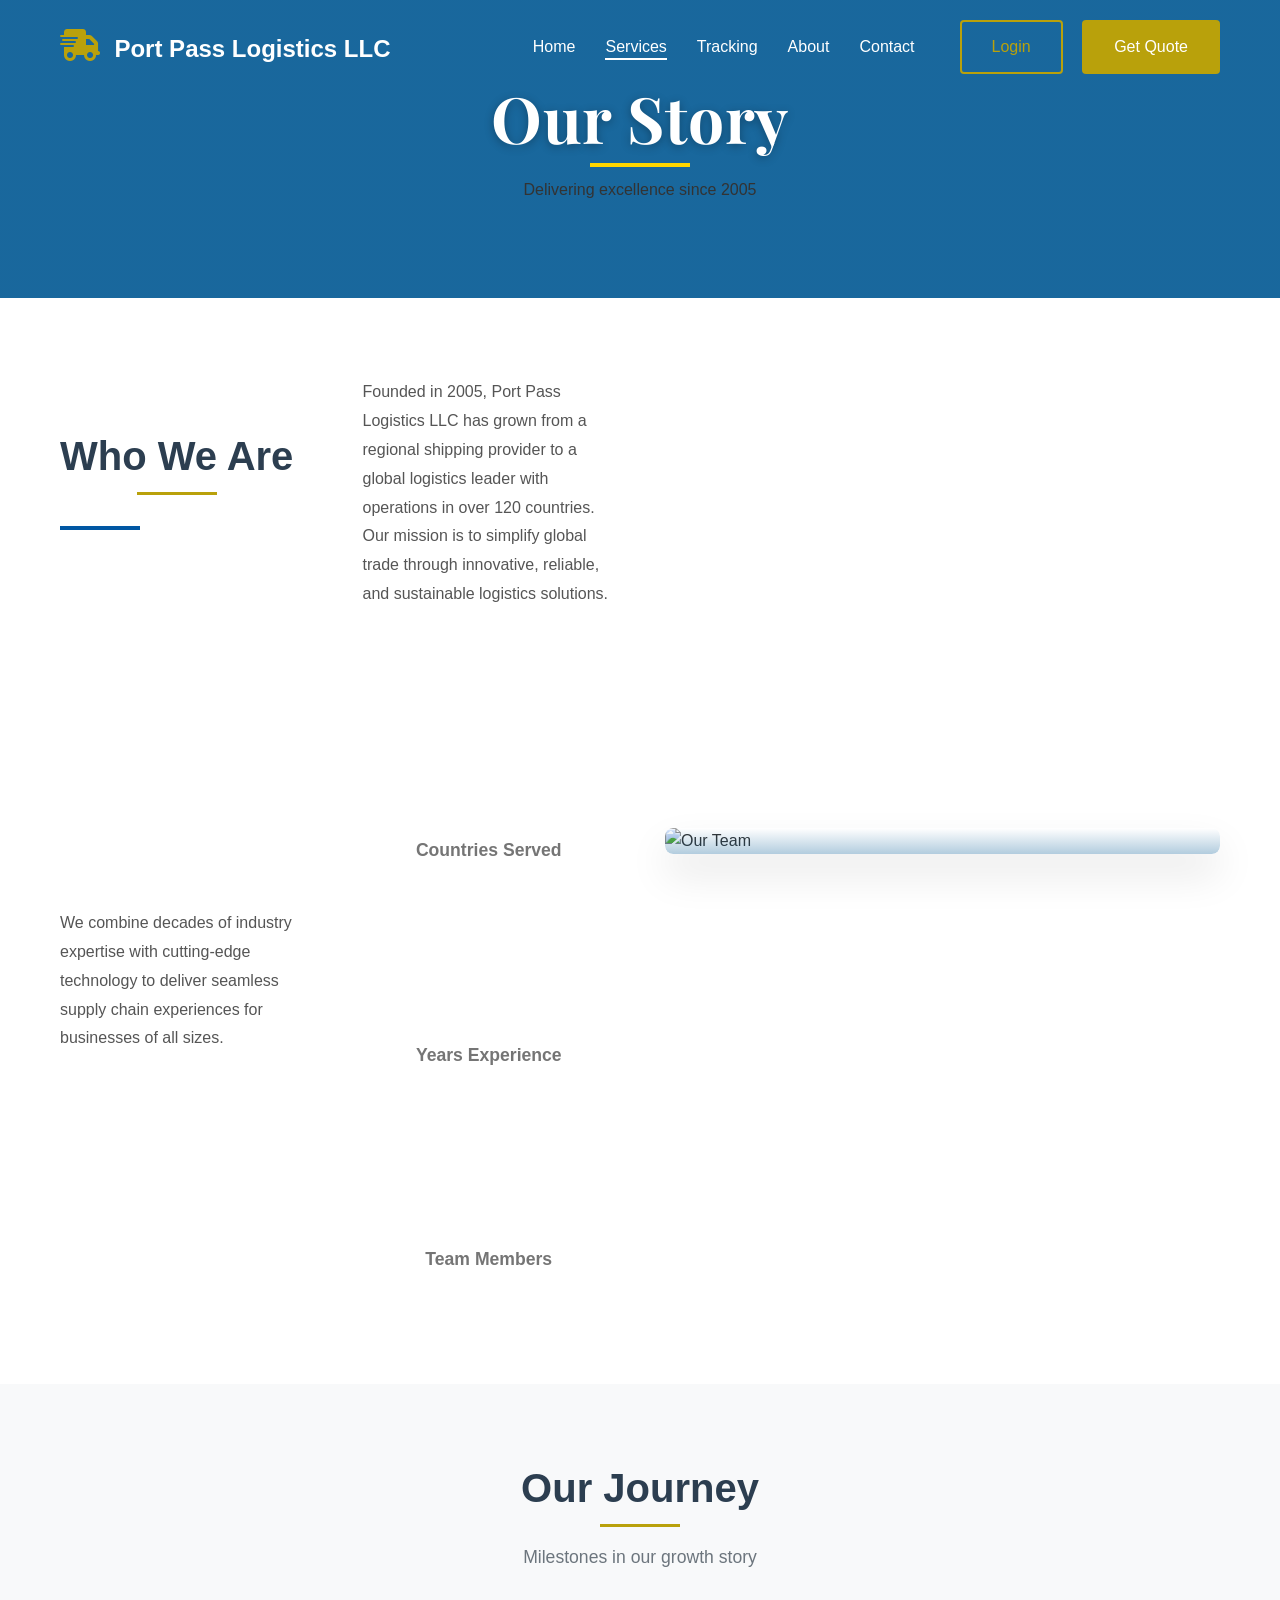
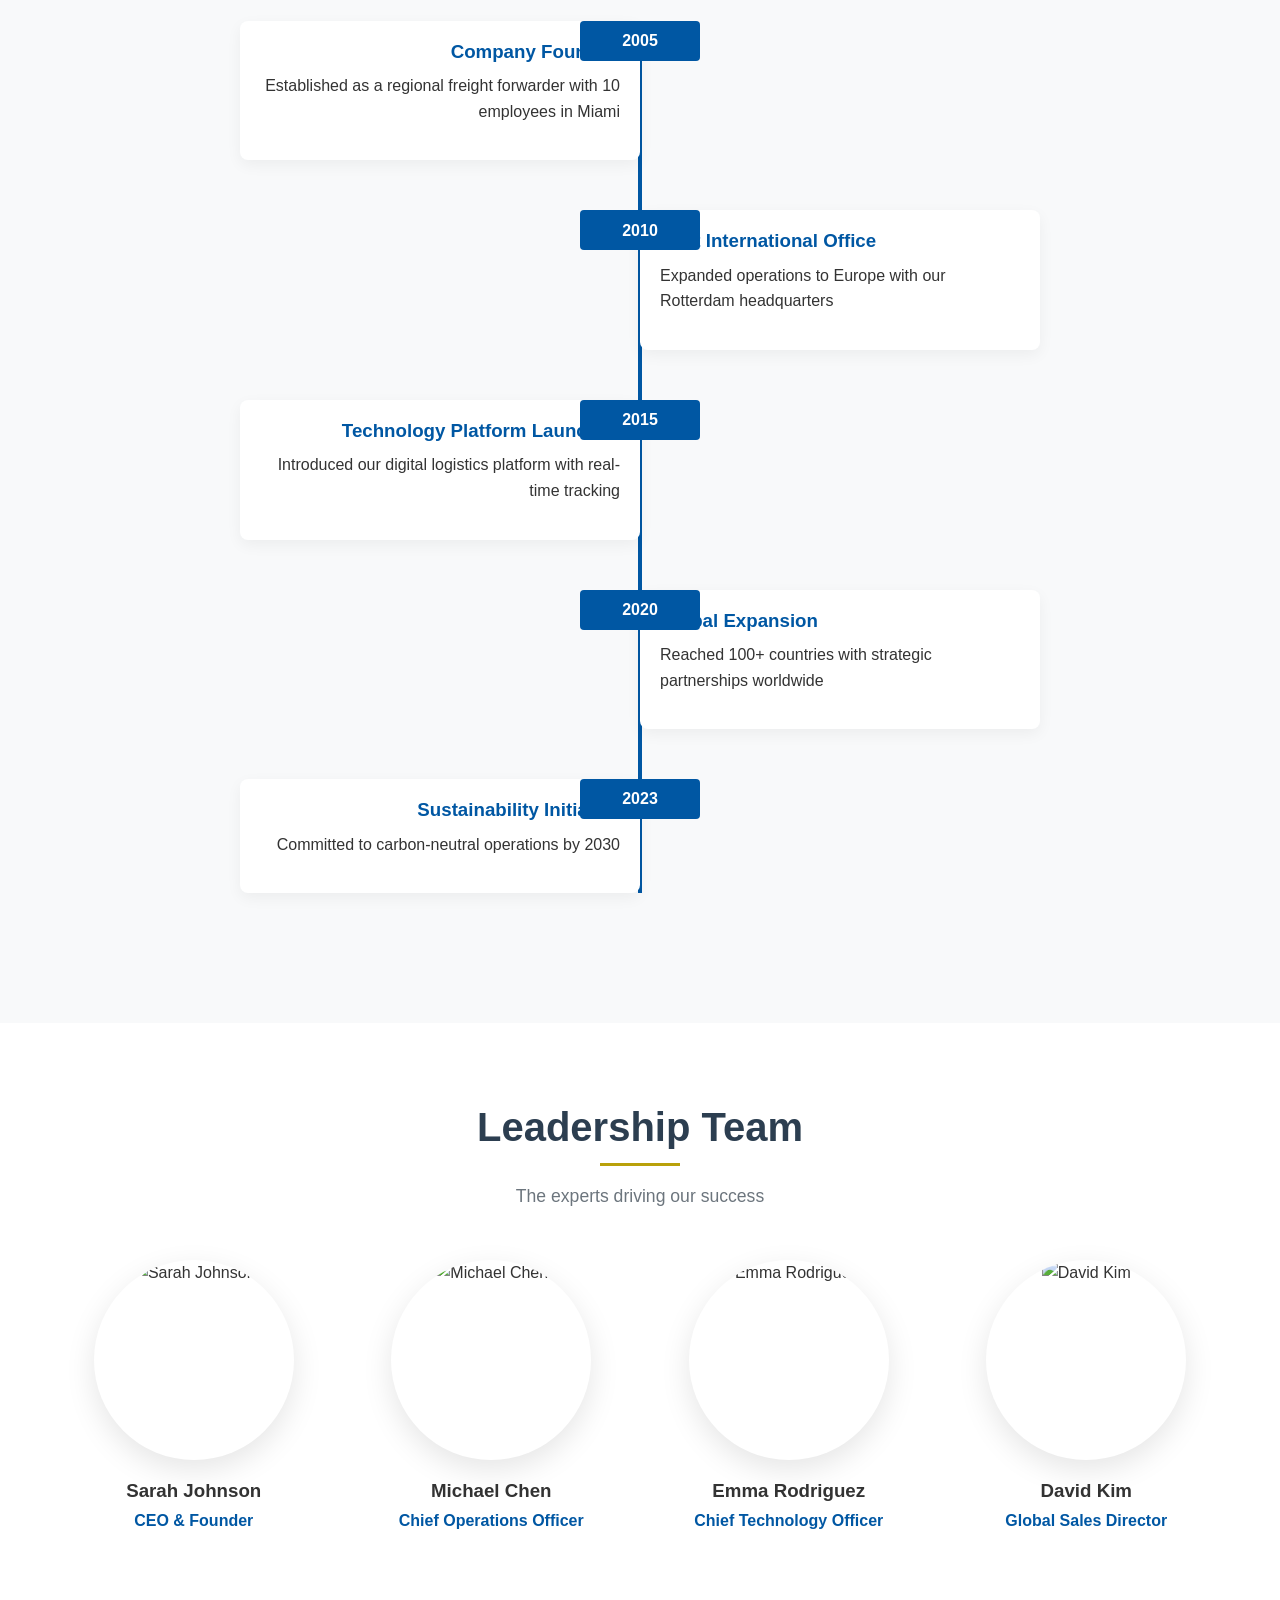
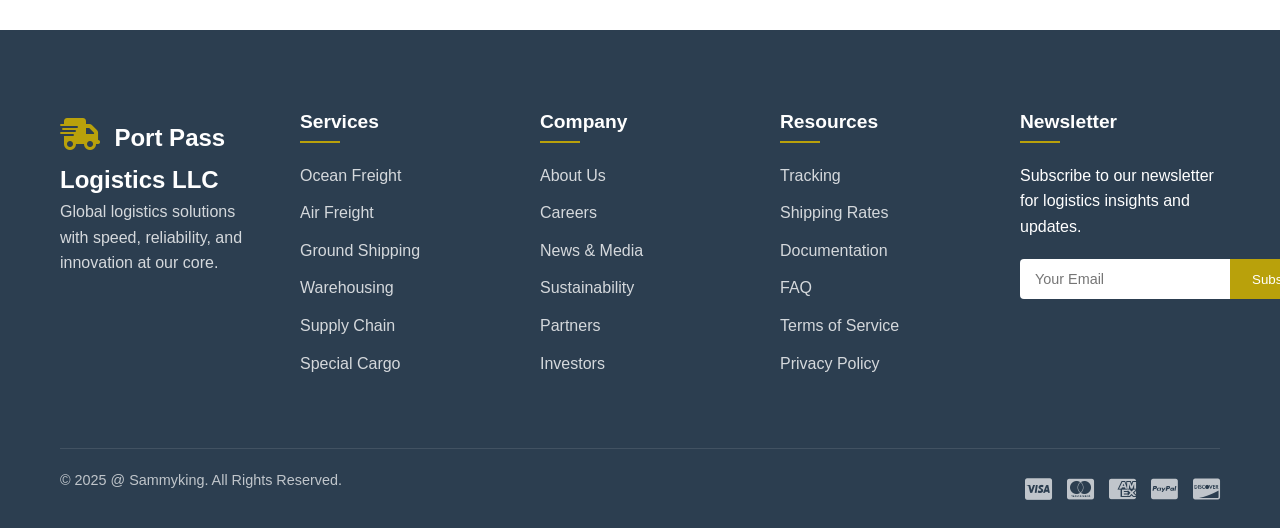
==== commit 30027701: "name change update Co-authored-by: Copilot <copilot@github.com>" ====
--- a/about.html
+++ b/about.html
@@ -3,7 +3,7 @@
 <head>
      <meta charset="UTF-8">
     <meta name="viewport" content="width=device-width, initial-scale=1.0">
-    <title>Our Services | SwiftLogix</title>
+    <title>Our Services | Port Pass Logistics LLC</title>
     <link rel="preconnect" href="https://fonts.googleapis.com">
 <link rel="preconnect" href="https://fonts.gstatic.com" crossorigin>
 <link href="https://fonts.googleapis.com/css2?family=Montserrat:wght@800&family=Playfair+Display:wght@700&family=Open+Sans:wght@400;600&display=swap" rel="stylesheet">
@@ -13,7 +13,7 @@
     <link href="https://fonts.googleapis.com/css2?family=Montserrat:wght@600;700;800&family=Open+Sans:wght@400;600&display=swap" rel="stylesheet">
 
     <!-- Same head as services page -->
-    <title>About Us | Global Shipping</title>
+    <title>About Us | Port Pass Logistics LLC</title>
 </head>
 <body>
     <!-- Same header as services page -->
@@ -22,7 +22,7 @@
             <div class="logo">
                 <a href="index.html">
                     <span class="logo-icon"><i class="fas fa-shipping-fast"></i></span>
-                    <span class="logo-text">SwiftLogix</span>
+                    <span class="logo-text">Port Pass Logistics LLC</span>
                 </a>
             </div>
             <nav class="nav">
@@ -64,7 +64,7 @@
                         <h2>Who We Are</h2>
                         <div class="divider"></div>
                     </div>
-                    <p>Founded in 2005, SwiftLogix has grown from a regional shipping provider to a global logistics leader with operations in over 120 countries. Our mission is to simplify global trade through innovative, reliable, and sustainable logistics solutions.</p>
+                    <p>Founded in 2005, Port Pass Logistics LLC has grown from a regional shipping provider to a global logistics leader with operations in over 120 countries. Our mission is to simplify global trade through innovative, reliable, and sustainable logistics solutions.</p>
                     <p>We combine decades of industry expertise with cutting-edge technology to deliver seamless supply chain experiences for businesses of all sizes.</p>
                     
                     <div class="stats-grid">
@@ -213,7 +213,7 @@
                     <div class="footer-logo">
                         <a href="index.html">
                             <span class="logo-icon"><i class="fas fa-shipping-fast"></i></span>
-                            <span class="logo-text">SwiftLogix</span>
+                            <span class="logo-text">Port Pass Logistics LLC</span>
                         </a>
                     </div>
                     <p class="footer-about">Global logistics solutions with speed, reliability, and innovation at our core.</p>
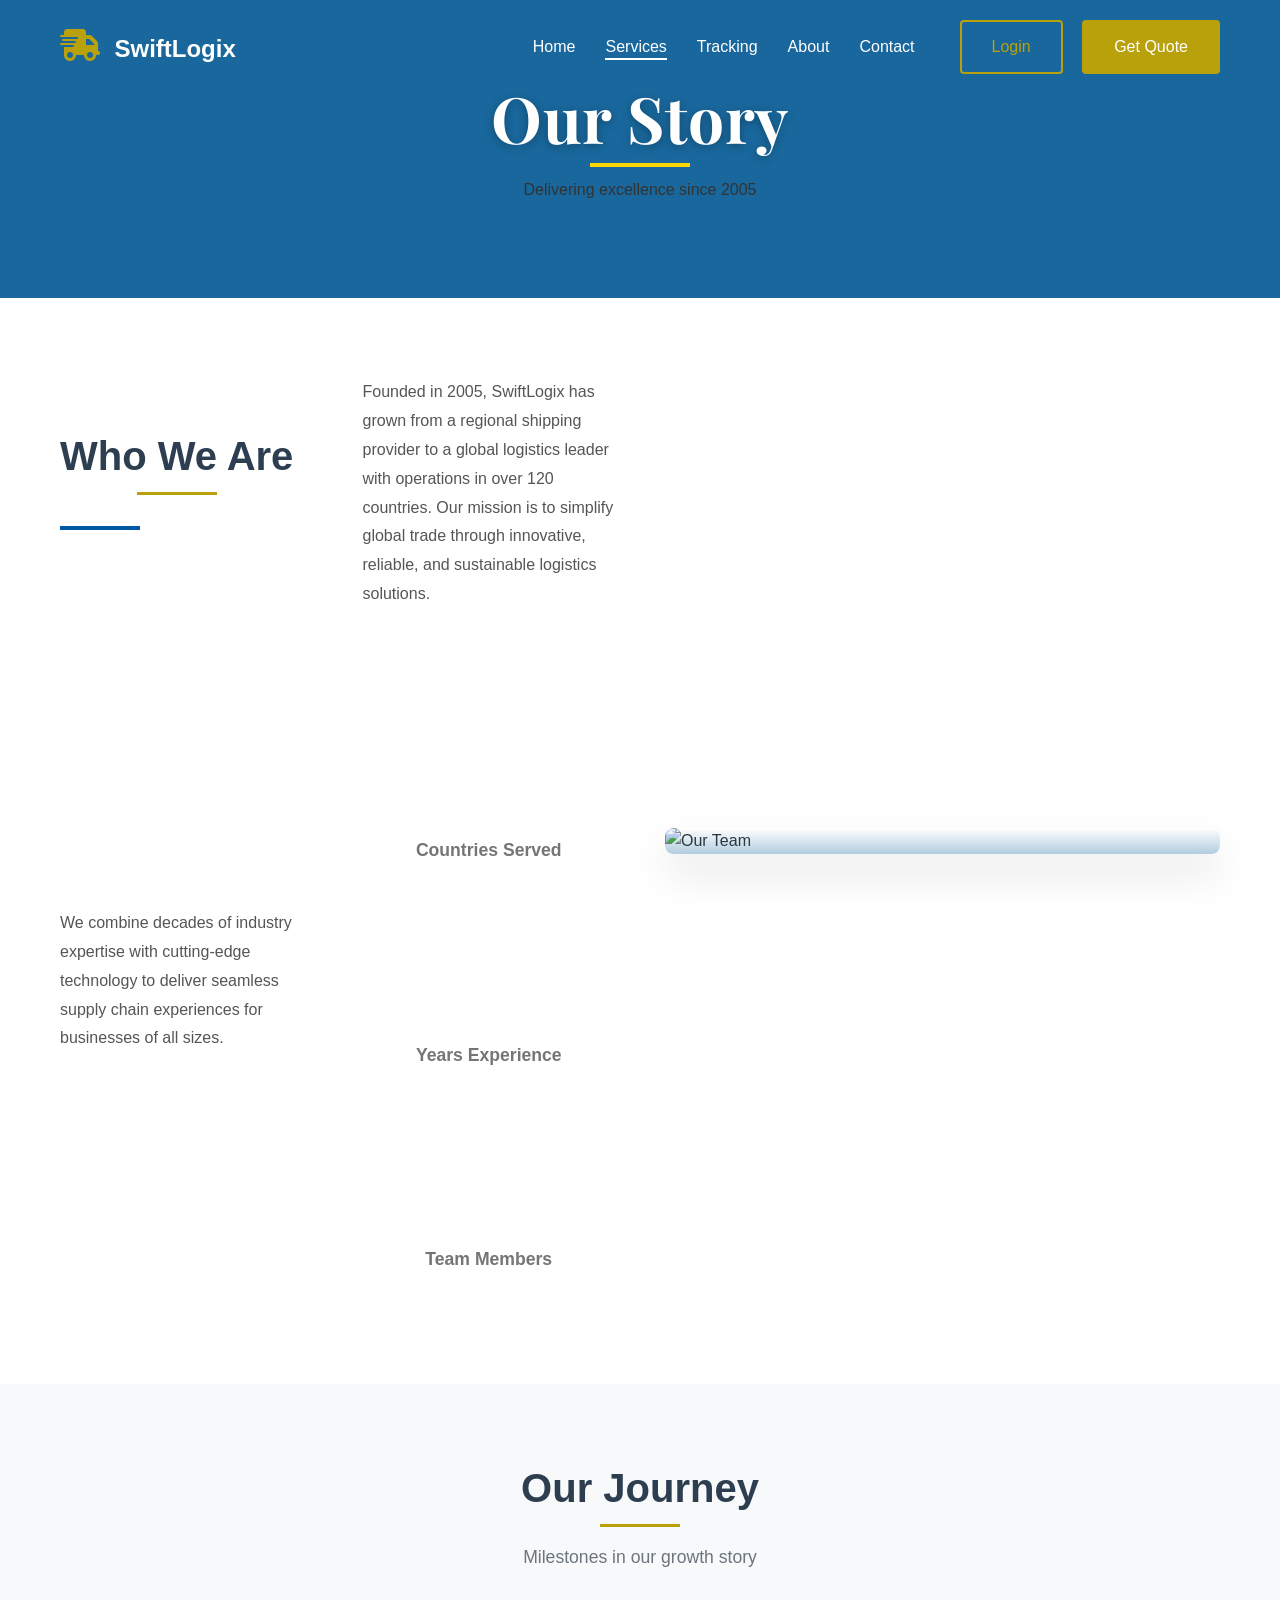
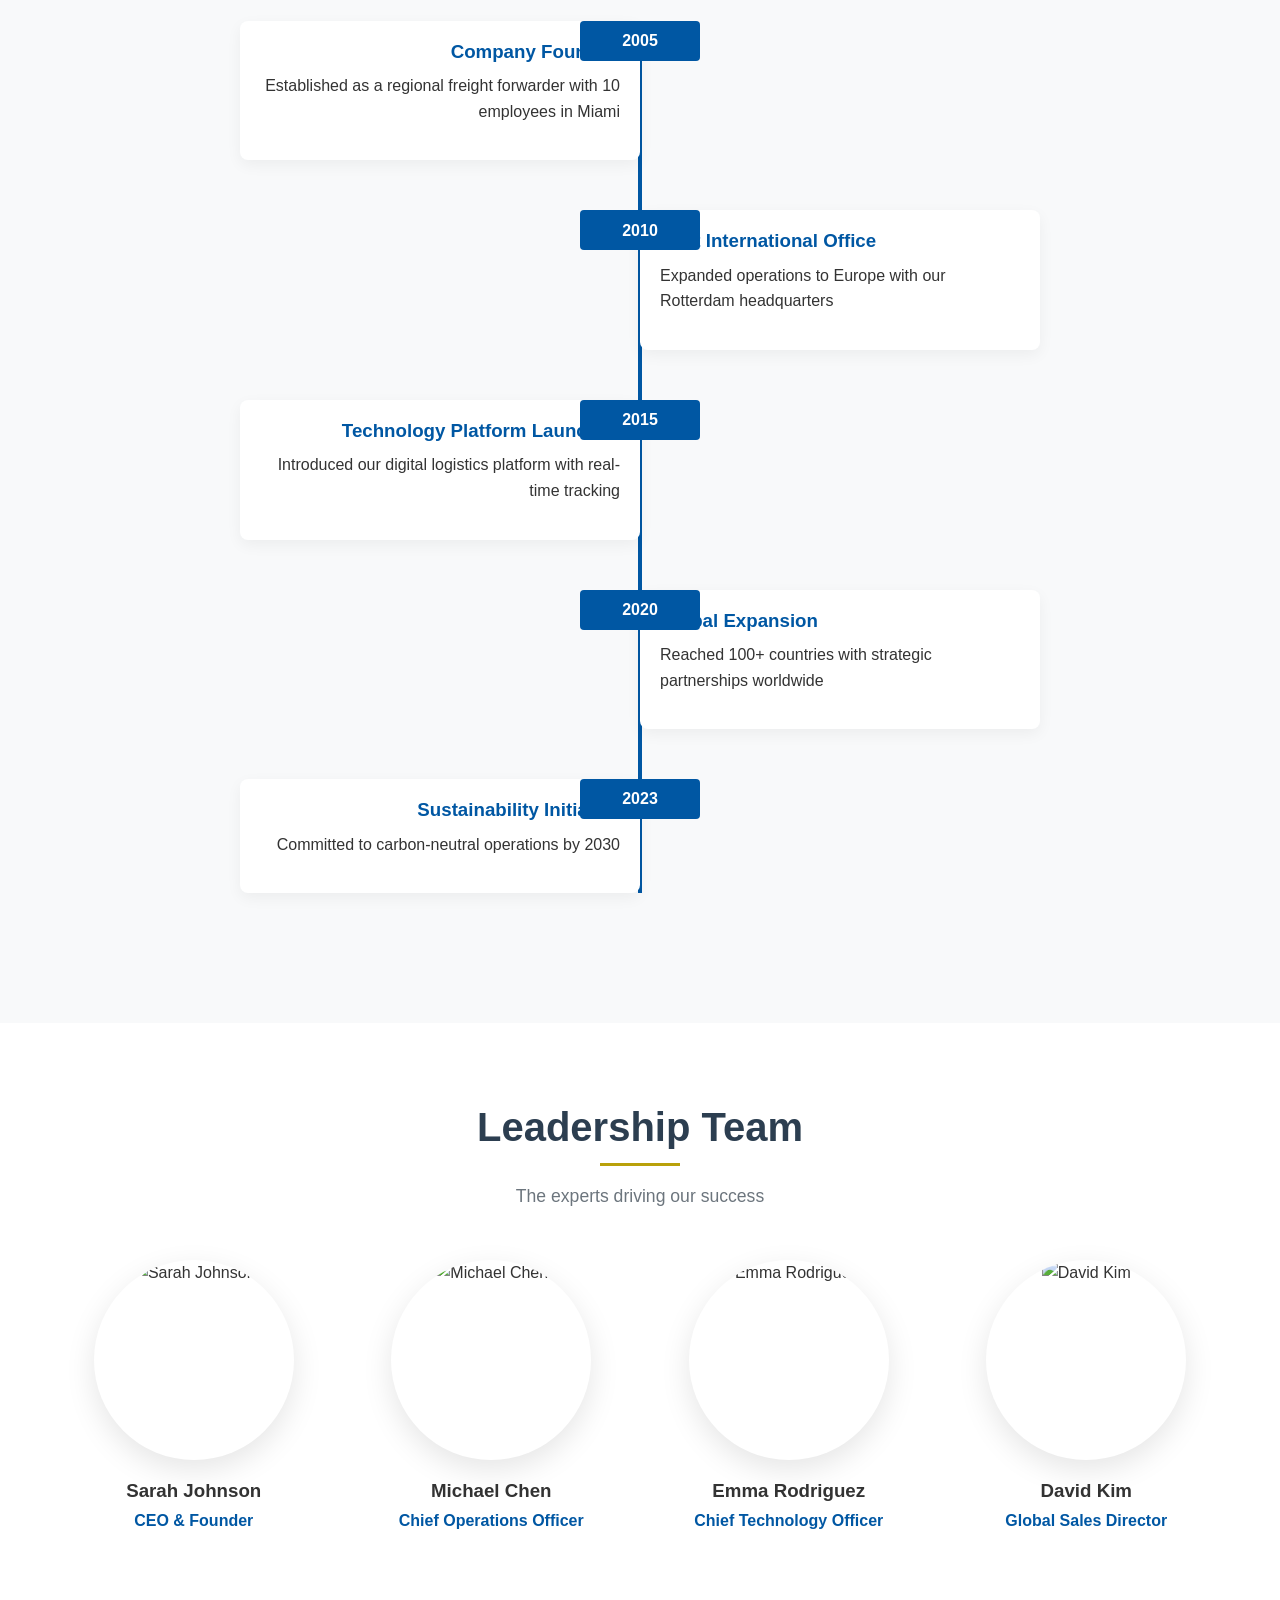
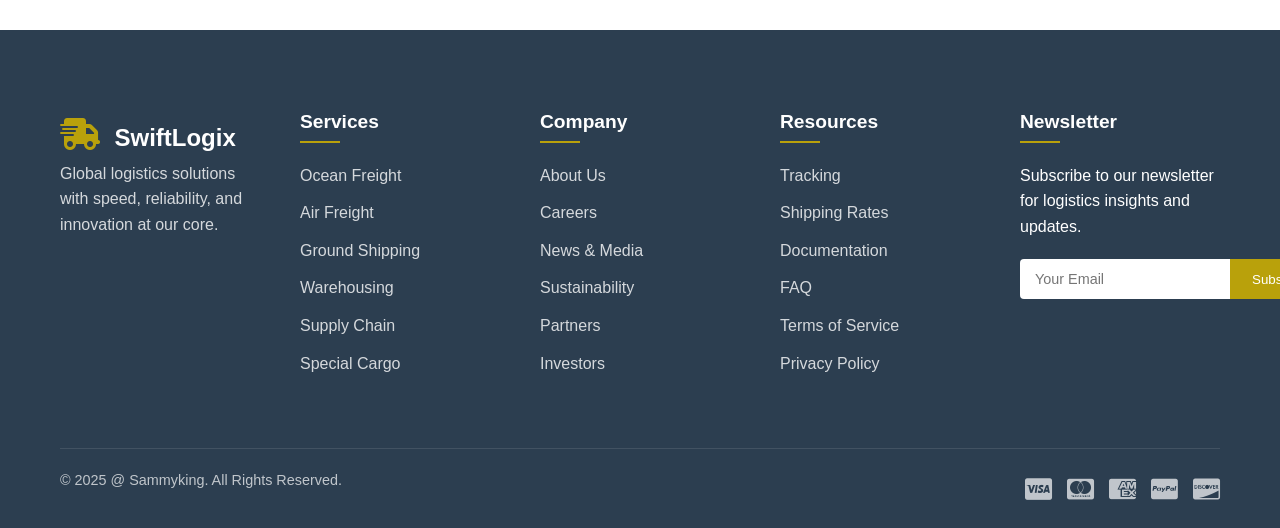
==== commit 8e7920b6: "revert to old files" ====
--- a/about.html
+++ b/about.html
@@ -3,7 +3,7 @@
 <head>
      <meta charset="UTF-8">
     <meta name="viewport" content="width=device-width, initial-scale=1.0">
-    <title>Our Services | Port Pass Logistics LLC</title>
+    <title>Our Services | SwiftLogix</title>
     <link rel="preconnect" href="https://fonts.googleapis.com">
 <link rel="preconnect" href="https://fonts.gstatic.com" crossorigin>
 <link href="https://fonts.googleapis.com/css2?family=Montserrat:wght@800&family=Playfair+Display:wght@700&family=Open+Sans:wght@400;600&display=swap" rel="stylesheet">
@@ -13,7 +13,7 @@
     <link href="https://fonts.googleapis.com/css2?family=Montserrat:wght@600;700;800&family=Open+Sans:wght@400;600&display=swap" rel="stylesheet">
 
     <!-- Same head as services page -->
-    <title>About Us | Port Pass Logistics LLC</title>
+    <title>About Us | Global Shipping</title>
 </head>
 <body>
     <!-- Same header as services page -->
@@ -22,7 +22,7 @@
             <div class="logo">
                 <a href="index.html">
                     <span class="logo-icon"><i class="fas fa-shipping-fast"></i></span>
-                    <span class="logo-text">Port Pass Logistics LLC</span>
+                    <span class="logo-text">SwiftLogix</span>
                 </a>
             </div>
             <nav class="nav">
@@ -64,7 +64,7 @@
                         <h2>Who We Are</h2>
                         <div class="divider"></div>
                     </div>
-                    <p>Founded in 2005, Port Pass Logistics LLC has grown from a regional shipping provider to a global logistics leader with operations in over 120 countries. Our mission is to simplify global trade through innovative, reliable, and sustainable logistics solutions.</p>
+                    <p>Founded in 2005, SwiftLogix has grown from a regional shipping provider to a global logistics leader with operations in over 120 countries. Our mission is to simplify global trade through innovative, reliable, and sustainable logistics solutions.</p>
                     <p>We combine decades of industry expertise with cutting-edge technology to deliver seamless supply chain experiences for businesses of all sizes.</p>
                     
                     <div class="stats-grid">
@@ -213,7 +213,7 @@
                     <div class="footer-logo">
                         <a href="index.html">
                             <span class="logo-icon"><i class="fas fa-shipping-fast"></i></span>
-                            <span class="logo-text">Port Pass Logistics LLC</span>
+                            <span class="logo-text">SwiftLogix</span>
                         </a>
                     </div>
                     <p class="footer-about">Global logistics solutions with speed, reliability, and innovation at our core.</p>
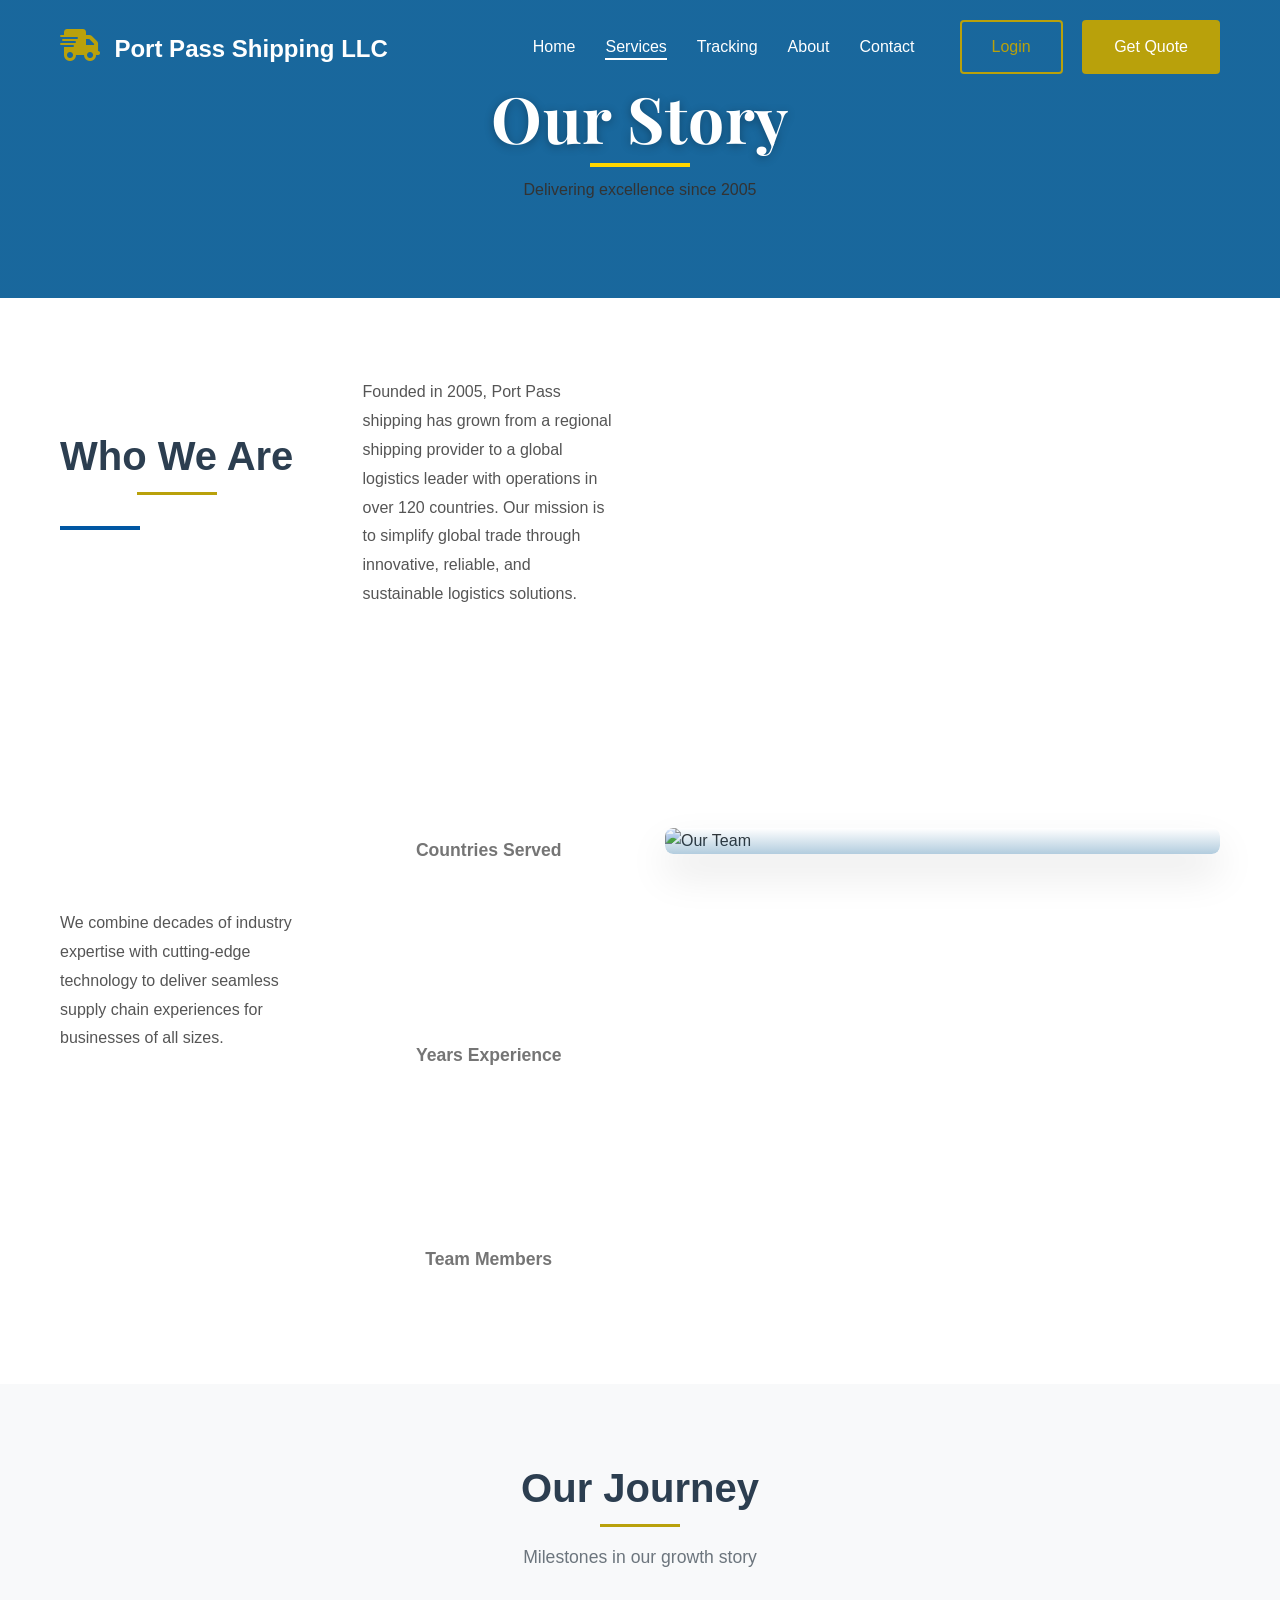
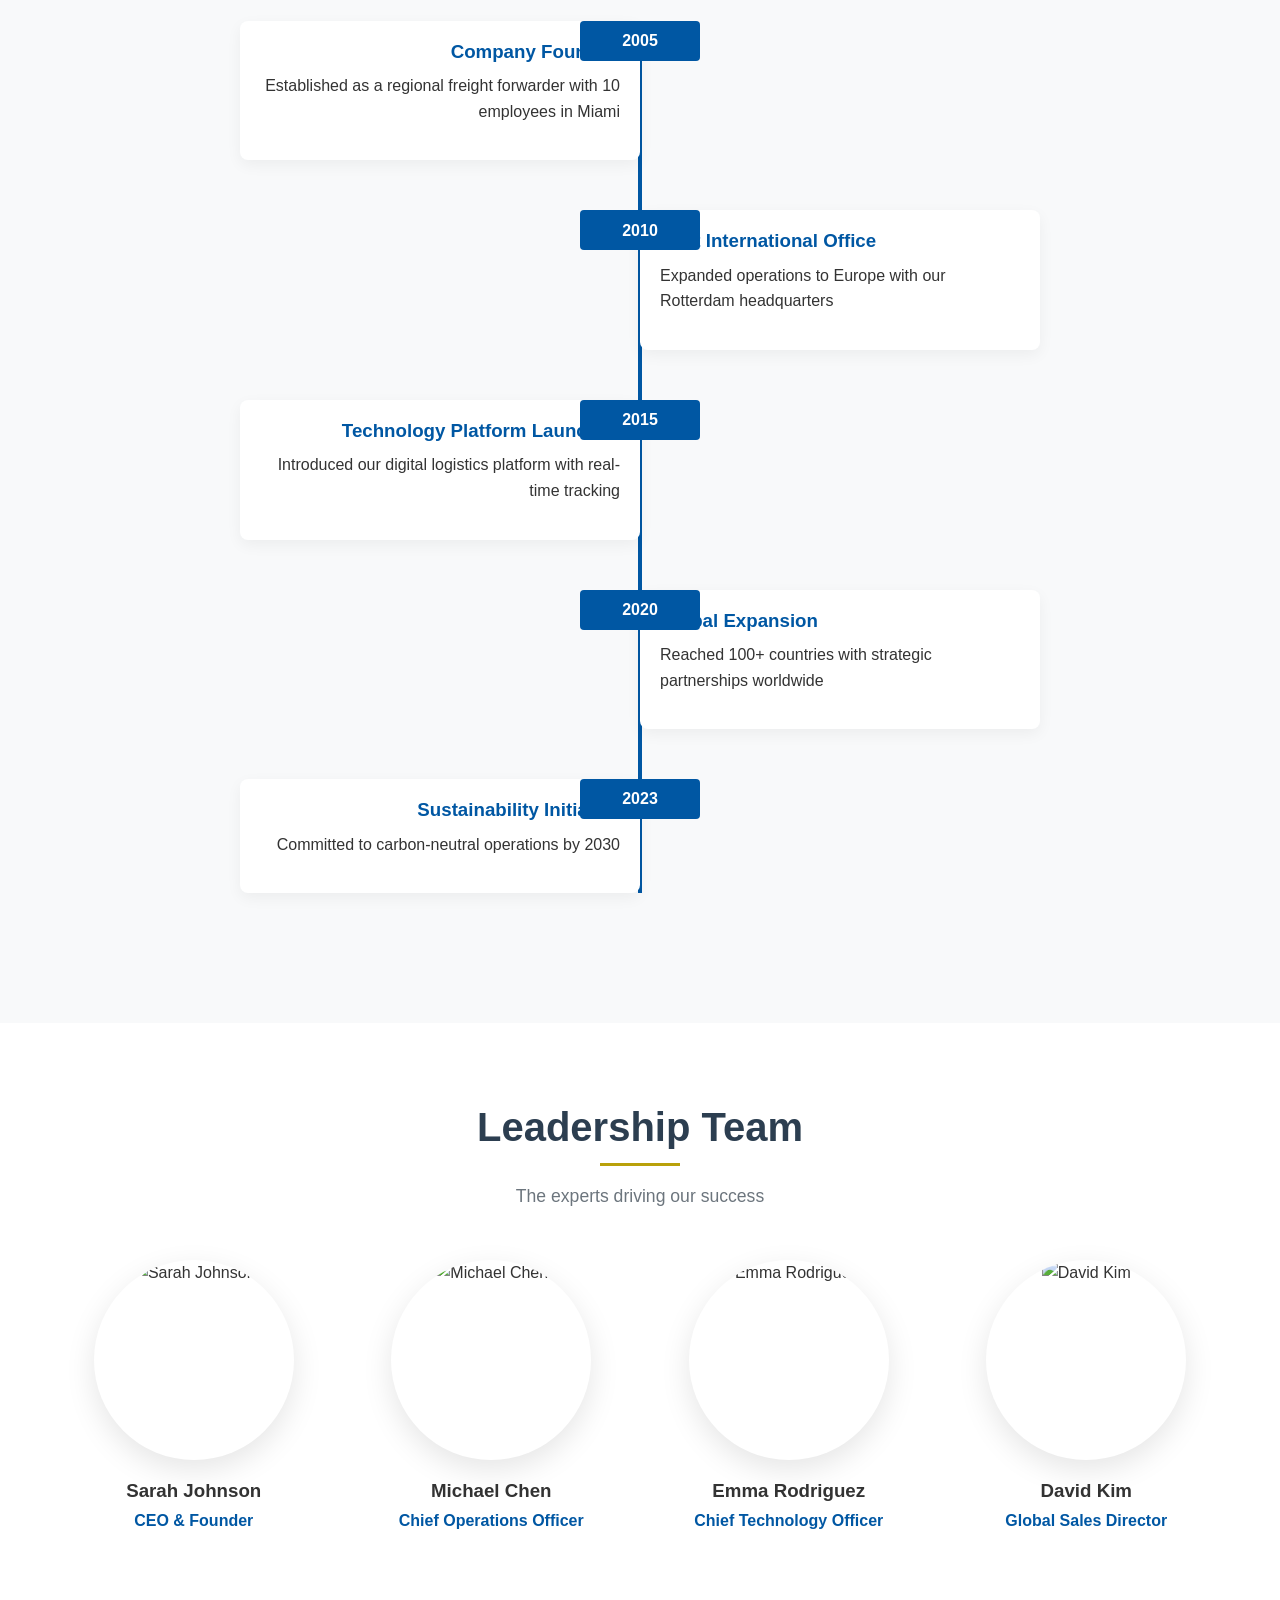
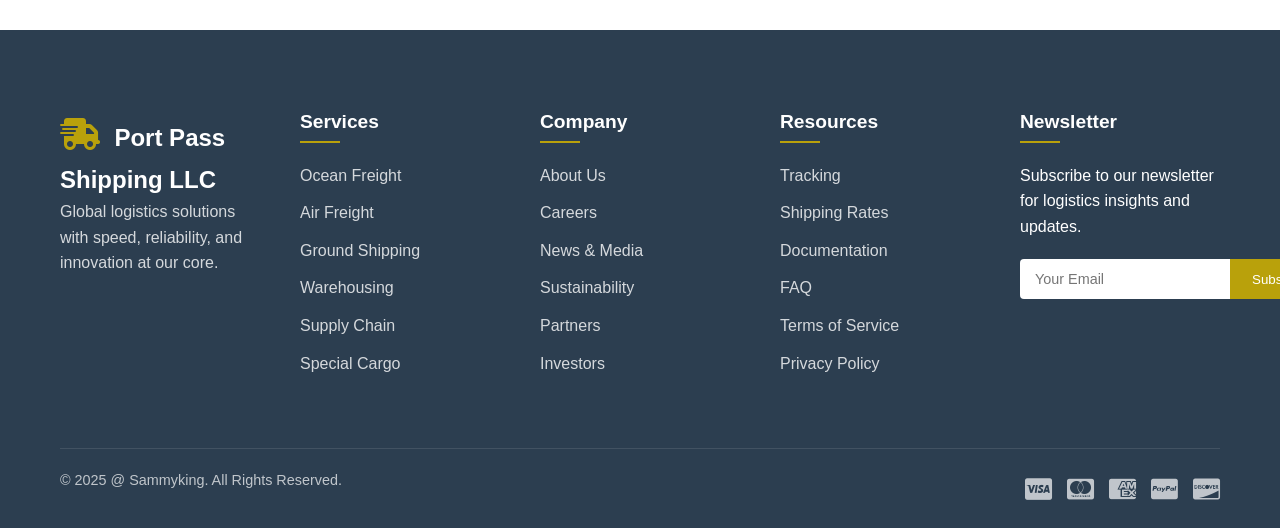
==== commit 11db90f7: "name update Co-authored-by: Copilot <copilot@github.com>" ====
--- a/about.html
+++ b/about.html
@@ -3,7 +3,7 @@
 <head>
      <meta charset="UTF-8">
     <meta name="viewport" content="width=device-width, initial-scale=1.0">
-    <title>Our Services | SwiftLogix</title>
+    <title>Our Services | Port Pass shipping</title>
     <link rel="preconnect" href="https://fonts.googleapis.com">
 <link rel="preconnect" href="https://fonts.gstatic.com" crossorigin>
 <link href="https://fonts.googleapis.com/css2?family=Montserrat:wght@800&family=Playfair+Display:wght@700&family=Open+Sans:wght@400;600&display=swap" rel="stylesheet">
@@ -13,7 +13,7 @@
     <link href="https://fonts.googleapis.com/css2?family=Montserrat:wght@600;700;800&family=Open+Sans:wght@400;600&display=swap" rel="stylesheet">
 
     <!-- Same head as services page -->
-    <title>About Us | Global Shipping</title>
+    <title>About Us | Port Pass Shipping LLC</title>
 </head>
 <body>
     <!-- Same header as services page -->
@@ -22,7 +22,7 @@
             <div class="logo">
                 <a href="index.html">
                     <span class="logo-icon"><i class="fas fa-shipping-fast"></i></span>
-                    <span class="logo-text">SwiftLogix</span>
+                    <span class="logo-text">Port Pass Shipping LLC</span>
                 </a>
             </div>
             <nav class="nav">
@@ -64,7 +64,7 @@
                         <h2>Who We Are</h2>
                         <div class="divider"></div>
                     </div>
-                    <p>Founded in 2005, SwiftLogix has grown from a regional shipping provider to a global logistics leader with operations in over 120 countries. Our mission is to simplify global trade through innovative, reliable, and sustainable logistics solutions.</p>
+                    <p>Founded in 2005, Port Pass shipping has grown from a regional shipping provider to a global logistics leader with operations in over 120 countries. Our mission is to simplify global trade through innovative, reliable, and sustainable logistics solutions.</p>
                     <p>We combine decades of industry expertise with cutting-edge technology to deliver seamless supply chain experiences for businesses of all sizes.</p>
                     
                     <div class="stats-grid">
@@ -213,7 +213,7 @@
                     <div class="footer-logo">
                         <a href="index.html">
                             <span class="logo-icon"><i class="fas fa-shipping-fast"></i></span>
-                            <span class="logo-text">SwiftLogix</span>
+                            <span class="logo-text">Port Pass Shipping LLC</span>
                         </a>
                     </div>
                     <p class="footer-about">Global logistics solutions with speed, reliability, and innovation at our core.</p>
